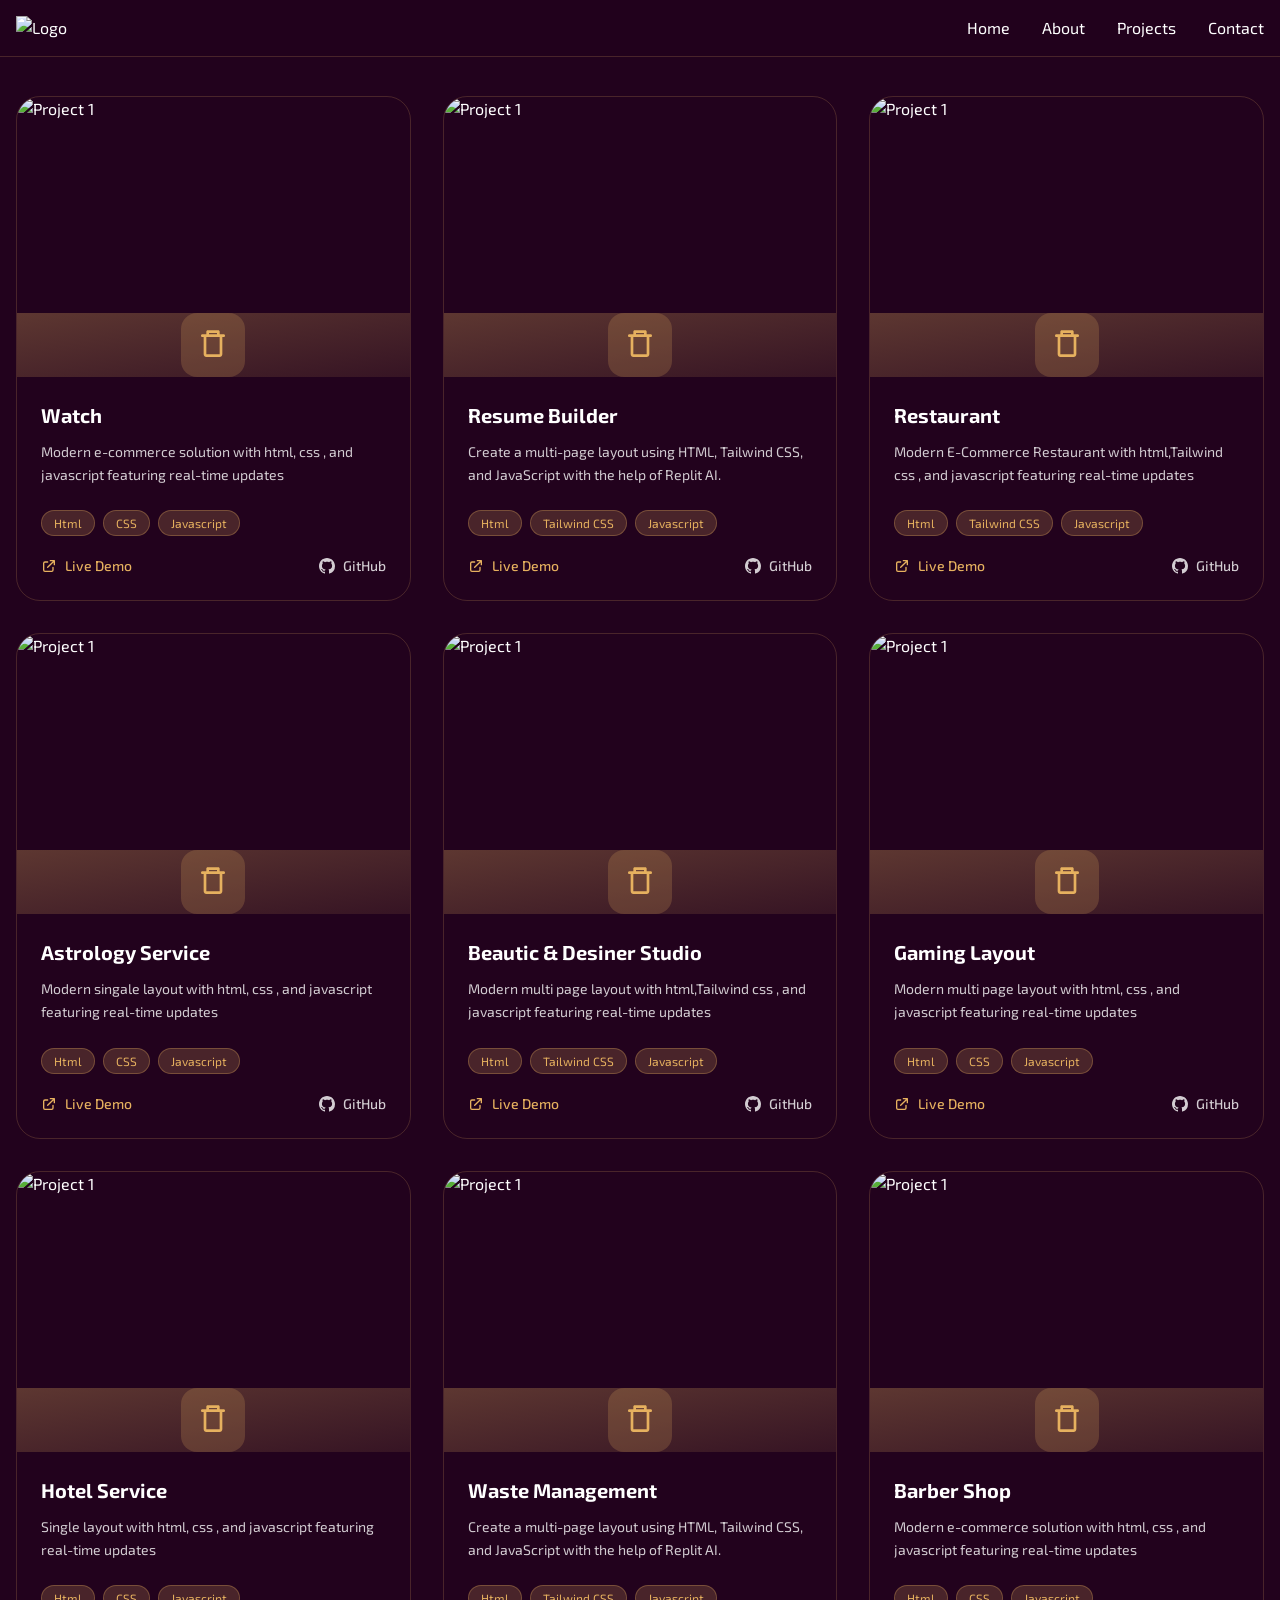
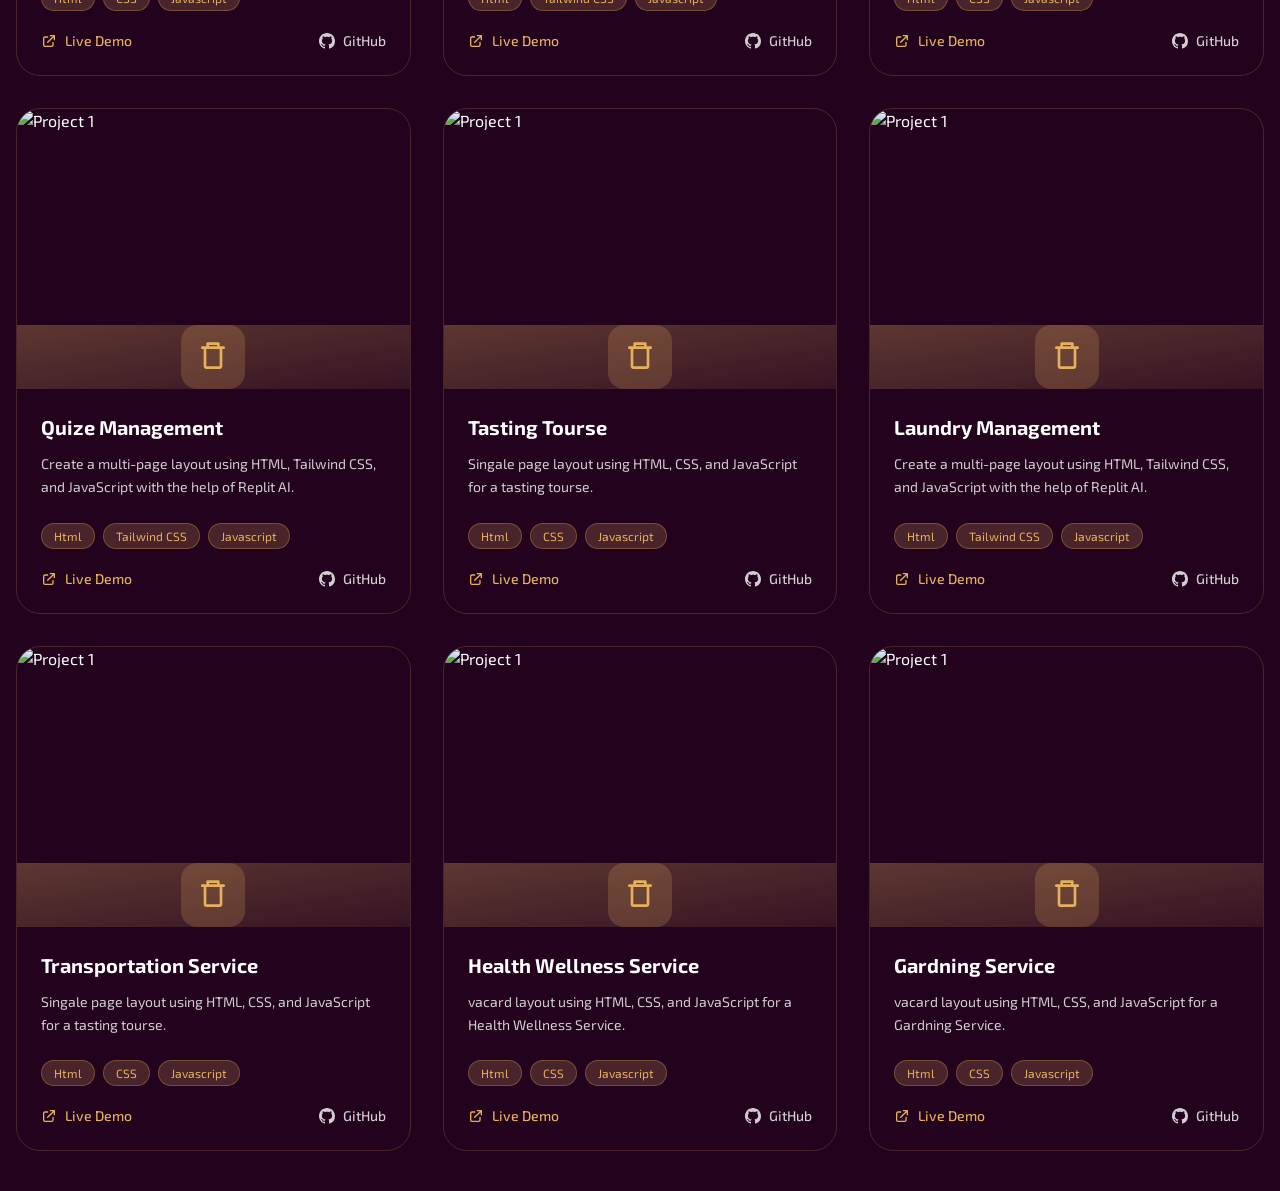
==== src/project.html @ 28d2e7f1 "Add files via upload" ====
<!DOCTYPE html>
<html lang="en">
  <head>
    <meta charset="UTF-8" />
    <title>Nimisha | Portfolio</title>
    <meta name="author" content="Wordo" />
    <meta
      name="viewport"
      content="width=device-width, initial-scale=1.0, maximum-scale=1"
    />
    <meta
      name="description"
      content="Restaurant is a powerful dashboard addon by Wordo for managing food orders, reservations, and menus seamlessly."
    />
    <meta
      name="keywords"
      content="Restaurant, Food Dashboard, Restaurant Addon, Wordo, Restaurant Admin Panel, Food Order Management, Restaurant POS"
    />
    <link rel="icon" href="assets/images/favicon.png" />
    <link
      href="https://fonts.googleapis.com/css2?family=Exo+2:ital,wght@0,100..900;1,100..900&display=swap"
      rel="stylesheet"
    />
    <link rel="stylesheet" href="./assets/css/all.min.css" />
    <link rel="stylesheet" href="./assets/css/tailwind.css" />
    <link rel="stylesheet" href="./assets/css/responsive.css" />
  </head>

  <body>
    <!-- Header -->
    <header
      class="fixed top-0 left-0 w-full z-50 bg-accent/90 backdrop-blur-sm border-b border-primary/20"
    >
      <nav
        class="md:container w-full mx-auto px-4 py-4 flex items-center justify-between"
      >
        <a href="index.html" class="md:w-[120px] w-[100px] h-auto">
          <img
            src="assets/images/Nimisha.png"
            alt="Logo"
            class="w-full h-full object-scale-down"
          />
        </a>

        <!-- Desktop Navigation -->
        <ul class="hidden md:flex items-center space-x-8">
          <li>
            <a
              href="index.html#home"
              class="text-white hover:text-primary transition-colors"
              >Home</a
            >
          </li>
          <li>
            <a
              href="index.html#about"
              class="text-white hover:text-primary transition-colors"
              >About</a
            >
          </li>
          <li>
            <a
              href="index.html#projects"
              class="text-white hover:text-primary transition-colors"
              >Projects</a
            >
          </li>
          <li>
            <a
              href="index.html#contact"
              class="text-white hover:text-primary transition-colors"
              >Contact</a
            >
          </li>
        </ul>

        <!-- Mobile Menu Button -->
        <button
          id="mobile-menu-btn"
          class="md:hidden text-white hover:text-primary transition-colors"
        >
          <svg
            class="w-6 h-6"
            fill="none"
            stroke="currentColor"
            viewBox="0 0 24 24"
          >
            <path
              stroke-linecap="round"
              stroke-linejoin="round"
              stroke-width="2"
              d="M4 6h16M4 12h16M4 18h16"
            ></path>
          </svg>
        </button>
      </nav>

      <!-- Mobile Navigation -->
      <div
        id="mobile-menu"
        class="md:hidden hidden bg-accent border-t border-primary/20"
      >
        <ul class="px-4 py-4 space-y-4">
          <li>
            <a
              href="index.html#home"
              class="block text-white hover:text-primary transition-colors"
              >Home</a
            >
          </li>
          <li>
            <a
              href="index.html#about"
              class="block text-white hover:text-primary transition-colors"
              >About</a
            >
          </li>
          <li>
            <a
              href="index.html#projects"
              class="block text-white hover:text-primary transition-colors"
              >Projects</a
            >
          </li>
          <li>
            <a
              href="#contact"
              class="block text-white hover:text-primary transition-colors"
              >Contact</a
            >
          </li>
        </ul>
      </div>
    </header>

    <!-- Main Content -->
    <main>
      <!-- Projects Section -->
      <section id="projects" class="pt-24 pb-10">
        <!-- Background Elements -->
        <div class="container mx-auto px-4">
          <div class="grid md:grid-cols-2 lg:grid-cols-3 md:gap-8 gap-6">
            <!-- Project 1 -->
            <div
              class="project-card border border-primary/20 rounded-3xl overflow-hidden"
            >
              <div class="flex flex-col h-full">
                <div class="relative pt-[55%] overflow-hidden">
                  <img
                    src="./assets/images/project-1.png"
                    alt="Project 1"
                    class="absolute inset-0 w-full h-full object-cover object-top hover:object-bottom transition-all duration-[3s]"
                  />
                  <div
                    class="w-full h-full bg-gradient-to-br from-primary/30 to-primary/10 flex items-center justify-center"
                  >
                    <div
                      class="w-16 h-16 bg-primary/20 rounded-2xl flex items-center justify-center"
                    >
                      <svg
                        class="w-8 h-8 text-primary"
                        fill="currentColor"
                        viewBox="0 0 24 24"
                      >
                        <path
                          d="M7 4V2C7 1.45 7.45 1 8 1H16C16.55 1 17 1.45 17 2V4H20C20.55 4 21 4.45 21 5S20.55 6 20 6H19V19C19 20.1 18.1 21 17 21H7C5.9 21 5 20.1 5 19V6H4C3.45 6 3 5.55 3 5S3.45 4 4 4H7ZM9 3V4H15V3H9ZM7 6V19H17V6H7Z"
                        />
                      </svg>
                    </div>
                  </div>
                </div>
                <div class="md:p-6 p-4 relative h-full flex flex-col flex-1">
                  <div class="h-full">
                    <h3
                      class="text-xl font-bold text-white mb-3 group-hover:text-primary transition-colors duration-300"
                    >
                      Watch
                    </h3>
                    <p
                      class="text-white/80 text-sm md:mb-6 mb-4 leading-relaxed"
                    >
                      Modern e-commerce solution with html, css , and javascript
                      featuring real-time updates
                    </p>

                    <div class="flex flex-wrap gap-2 md:mb-5 mb-4">
                      <span
                        class="px-3 py-1 bg-primary/20 text-primary text-xs rounded-full border border-primary/30 hover:bg-primary/30 transition-colors duration-500"
                        >Html</span
                      >
                      <span
                        class="px-3 py-1 bg-primary/20 text-primary text-xs rounded-full border border-primary/30 hover:bg-primary/30 transition-colors duration-500"
                        >CSS</span
                      >
                      <span
                        class="px-3 py-1 bg-primary/20 text-primary text-xs rounded-full border border-primary/30 hover:bg-primary/30 transition-colors duration-500"
                        >Javascript</span
                      >
                    </div>
                  </div>
                  <div class="flex justify-between items-center">
                    <a
                      href="https://nimi-pumbhadiya.github.io/Watch-/"
                      target="_blank"
                      target="_blank"
                      class="flex items-center gap-2 text-primary hover:text-primary/80 text-sm font-medium group/link"
                    >
                      <svg
                        class="w-4 h-4 group-hover/link:translate-x-1 transition-transform"
                        fill="none"
                        stroke="currentColor"
                        viewBox="0 0 24 24"
                      >
                        <path
                          stroke-linecap="round"
                          stroke-linejoin="round"
                          stroke-width="2"
                          d="M10 6H6a2 2 0 00-2 2v10a2 2 0 002 2h10a2 2 0 002-2v-4M14 4h6m0 0v6m0-6L10 14"
                        ></path>
                      </svg>
                      Live Demo
                    </a>
                    <a
                      href="https://github.com/Nimi-Pumbhadiya/Watch-"
                      target="_blank"
                      target="_blank"
                      class="flex items-center gap-2 text-white/80 hover:text-white text-sm font-medium group/link"
                    >
                      <svg
                        class="w-4 h-4 group-hover/link:scale-110 transition-transform"
                        fill="currentColor"
                        viewBox="0 0 24 24"
                      >
                        <path
                          d="M12 0C5.37 0 0 5.37 0 12c0 5.31 3.435 9.795 8.205 11.385.6.105.825-.255.825-.57 0-.285-.015-1.23-.015-2.235-3.015.555-3.795-.735-4.035-1.41-.135-.345-.72-1.41-1.23-1.695-.42-.225-1.02-.78-.015-.795.945-.015 1.62.87 1.845 1.23 1.08 1.815 2.805 1.305 3.495.99.105-.78.42-1.305.765-1.605-2.67-.3-5.46-1.335-5.46-5.925 0-1.305.465-2.385 1.23-3.225-.12-.3-.54-1.53.12-3.18 0 0 1.005-.315 3.3 1.23.96-.27 1.98-.405 3-.405s2.04.135 3 .405c2.295-1.56 3.3-1.23 3.3-1.23.66 1.65.24 2.88.12 3.18.765.84 1.23 1.905 1.23 3.225 0 4.605-2.805 5.625-5.475 5.925.435.375.81 1.095.81 2.22 0 1.605-.015 2.895-.015 3.3 0 .315.225.69.825.57A12.02 12.02 0 0024 12c0-6.63-5.37-12-12-12z"
                        />
                      </svg>
                      GitHub
                    </a>
                  </div>
                </div>
              </div>
            </div>
            <div
              class="project-card border border-primary/20 rounded-3xl overflow-hidden"
            >
              <div class="flex flex-col h-full">
                <div class="relative pt-[55%] overflow-hidden">
                  <img
                    src="./assets/images/project-2.png"
                    alt="Project 1"
                    class="absolute inset-0 w-full h-full object-cover object-top hover:object-bottom transition-all duration-[3s]"
                  />
                  <div
                    class="w-full h-full bg-gradient-to-br from-primary/30 to-primary/10 flex items-center justify-center"
                  >
                    <div
                      class="w-16 h-16 bg-primary/20 rounded-2xl flex items-center justify-center"
                    >
                      <svg
                        class="w-8 h-8 text-primary"
                        fill="currentColor"
                        viewBox="0 0 24 24"
                      >
                        <path
                          d="M7 4V2C7 1.45 7.45 1 8 1H16C16.55 1 17 1.45 17 2V4H20C20.55 4 21 4.45 21 5S20.55 6 20 6H19V19C19 20.1 18.1 21 17 21H7C5.9 21 5 20.1 5 19V6H4C3.45 6 3 5.55 3 5S3.45 4 4 4H7ZM9 3V4H15V3H9ZM7 6V19H17V6H7Z"
                        />
                      </svg>
                    </div>
                  </div>
                </div>
                <div class="md:p-6 p-4 relative h-full flex flex-col flex-1">
                  <div class="h-full">
                    <h3
                      class="text-xl font-bold text-white mb-3 group-hover:text-primary transition-colors duration-300"
                    >
                      Resume Builder
                    </h3>
                    <p
                      class="text-white/80 text-sm md:mb-6 mb-4 leading-relaxed"
                    >
                      Create a multi-page layout using HTML, Tailwind CSS, and
                      JavaScript with the help of Replit AI.
                    </p>

                    <div class="flex flex-wrap gap-2 md:mb-5 mb-4">
                      <span
                        class="px-3 py-1 bg-primary/20 text-primary text-xs rounded-full border border-primary/30 hover:bg-primary/30 transition-colors duration-500"
                        >Html</span
                      >
                      <span
                        class="px-3 py-1 bg-primary/20 text-primary text-xs rounded-full border border-primary/30 hover:bg-primary/30 transition-colors duration-500"
                        >Tailwind CSS</span
                      >
                      <span
                        class="px-3 py-1 bg-primary/20 text-primary text-xs rounded-full border border-primary/30 hover:bg-primary/30 transition-colors duration-500"
                        >Javascript</span
                      >
                    </div>
                  </div>
                  <div class="flex justify-between items-center">
                    <a
                      href="https://nimi-pumbhadiya.github.io/Resume-Builder/"
                      target="_blank"
                      class="flex items-center gap-2 text-primary hover:text-primary/80 text-sm font-medium group/link"
                    >
                      <svg
                        class="w-4 h-4 group-hover/link:translate-x-1 transition-transform"
                        fill="none"
                        stroke="currentColor"
                        viewBox="0 0 24 24"
                      >
                        <path
                          stroke-linecap="round"
                          stroke-linejoin="round"
                          stroke-width="2"
                          d="M10 6H6a2 2 0 00-2 2v10a2 2 0 002 2h10a2 2 0 002-2v-4M14 4h6m0 0v6m0-6L10 14"
                        ></path>
                      </svg>
                      Live Demo
                    </a>
                    <a
                      href="https://github.com/Nimi-Pumbhadiya/Resume-Builder"
                      target="_blank"
                      class="flex items-center gap-2 text-white/80 hover:text-white text-sm font-medium group/link"
                    >
                      <svg
                        class="w-4 h-4 group-hover/link:scale-110 transition-transform"
                        fill="currentColor"
                        viewBox="0 0 24 24"
                      >
                        <path
                          d="M12 0C5.37 0 0 5.37 0 12c0 5.31 3.435 9.795 8.205 11.385.6.105.825-.255.825-.57 0-.285-.015-1.23-.015-2.235-3.015.555-3.795-.735-4.035-1.41-.135-.345-.72-1.41-1.23-1.695-.42-.225-1.02-.78-.015-.795.945-.015 1.62.87 1.845 1.23 1.08 1.815 2.805 1.305 3.495.99.105-.78.42-1.305.765-1.605-2.67-.3-5.46-1.335-5.46-5.925 0-1.305.465-2.385 1.23-3.225-.12-.3-.54-1.53.12-3.18 0 0 1.005-.315 3.3 1.23.96-.27 1.98-.405 3-.405s2.04.135 3 .405c2.295-1.56 3.3-1.23 3.3-1.23.66 1.65.24 2.88.12 3.18.765.84 1.23 1.905 1.23 3.225 0 4.605-2.805 5.625-5.475 5.925.435.375.81 1.095.81 2.22 0 1.605-.015 2.895-.015 3.3 0 .315.225.69.825.57A12.02 12.02 0 0024 12c0-6.63-5.37-12-12-12z"
                        />
                      </svg>
                      GitHub
                    </a>
                  </div>
                </div>
              </div>
            </div>
            <div
              class="project-card border border-primary/20 rounded-3xl overflow-hidden"
            >
              <div class="flex flex-col h-full">
                <div class="relative pt-[55%] overflow-hidden">
                  <img
                    src="./assets/images/project-3.png"
                    alt="Project 1"
                    class="absolute inset-0 w-full h-full object-cover object-top hover:object-bottom transition-all duration-[3s]"
                  />
                  <div
                    class="w-full h-full bg-gradient-to-br from-primary/30 to-primary/10 flex items-center justify-center"
                  >
                    <div
                      class="w-16 h-16 bg-primary/20 rounded-2xl flex items-center justify-center"
                    >
                      <svg
                        class="w-8 h-8 text-primary"
                        fill="currentColor"
                        viewBox="0 0 24 24"
                      >
                        <path
                          d="M7 4V2C7 1.45 7.45 1 8 1H16C16.55 1 17 1.45 17 2V4H20C20.55 4 21 4.45 21 5S20.55 6 20 6H19V19C19 20.1 18.1 21 17 21H7C5.9 21 5 20.1 5 19V6H4C3.45 6 3 5.55 3 5S3.45 4 4 4H7ZM9 3V4H15V3H9ZM7 6V19H17V6H7Z"
                        />
                      </svg>
                    </div>
                  </div>
                </div>
                <div class="md:p-6 p-4 relative h-full flex flex-col flex-1">
                  <div class="h-full">
                    <h3
                      class="text-xl font-bold text-white mb-3 group-hover:text-primary transition-colors duration-300"
                    >
                      Restaurant
                    </h3>
                    <p
                      class="text-white/80 text-sm md:mb-6 mb-4 leading-relaxed"
                    >
                      Modern E-Commerce Restaurant with html,Tailwind css , and
                      javascript featuring real-time updates
                    </p>

                    <div class="flex flex-wrap gap-2 md:mb-5 mb-4">
                      <span
                        class="px-3 py-1 bg-primary/20 text-primary text-xs rounded-full border border-primary/30 hover:bg-primary/30 transition-colors duration-500"
                        >Html</span
                      >
                      <span
                        class="px-3 py-1 bg-primary/20 text-primary text-xs rounded-full border border-primary/30 hover:bg-primary/30 transition-colors duration-500"
                        >Tailwind CSS</span
                      >
                      <span
                        class="px-3 py-1 bg-primary/20 text-primary text-xs rounded-full border border-primary/30 hover:bg-primary/30 transition-colors duration-500"
                        >Javascript</span
                      >
                    </div>
                  </div>
                  <div class="flex justify-between items-center">
                    <a
                      href="https://nimi-pumbhadiya.github.io/restaurant/cart.html"
                      target="_blank"
                      class="flex items-center gap-2 text-primary hover:text-primary/80 text-sm font-medium group/link"
                    >
                      <svg
                        class="w-4 h-4 group-hover/link:translate-x-1 transition-transform"
                        fill="none"
                        stroke="currentColor"
                        viewBox="0 0 24 24"
                      >
                        <path
                          stroke-linecap="round"
                          stroke-linejoin="round"
                          stroke-width="2"
                          d="M10 6H6a2 2 0 00-2 2v10a2 2 0 002 2h10a2 2 0 002-2v-4M14 4h6m0 0v6m0-6L10 14"
                        ></path>
                      </svg>
                      Live Demo
                    </a>
                    <a
                      href="https://github.com/Nimi-Pumbhadiya/restaurant"
                      target="_blank"
                      class="flex items-center gap-2 text-white/80 hover:text-white text-sm font-medium group/link"
                    >
                      <svg
                        class="w-4 h-4 group-hover/link:scale-110 transition-transform"
                        fill="currentColor"
                        viewBox="0 0 24 24"
                      >
                        <path
                          d="M12 0C5.37 0 0 5.37 0 12c0 5.31 3.435 9.795 8.205 11.385.6.105.825-.255.825-.57 0-.285-.015-1.23-.015-2.235-3.015.555-3.795-.735-4.035-1.41-.135-.345-.72-1.41-1.23-1.695-.42-.225-1.02-.78-.015-.795.945-.015 1.62.87 1.845 1.23 1.08 1.815 2.805 1.305 3.495.99.105-.78.42-1.305.765-1.605-2.67-.3-5.46-1.335-5.46-5.925 0-1.305.465-2.385 1.23-3.225-.12-.3-.54-1.53.12-3.18 0 0 1.005-.315 3.3 1.23.96-.27 1.98-.405 3-.405s2.04.135 3 .405c2.295-1.56 3.3-1.23 3.3-1.23.66 1.65.24 2.88.12 3.18.765.84 1.23 1.905 1.23 3.225 0 4.605-2.805 5.625-5.475 5.925.435.375.81 1.095.81 2.22 0 1.605-.015 2.895-.015 3.3 0 .315.225.69.825.57A12.02 12.02 0 0024 12c0-6.63-5.37-12-12-12z"
                        />
                      </svg>
                      GitHub
                    </a>
                  </div>
                </div>
              </div>
            </div>
            <div
              class="project-card border border-primary/20 rounded-3xl overflow-hidden"
            >
              <div class="flex flex-col h-full">
                <div class="relative pt-[55%] overflow-hidden">
                  <img
                    src="./assets/images/project-4.png"
                    alt="Project 1"
                    class="absolute inset-0 w-full h-full object-cover object-top hover:object-bottom transition-all duration-[3s]"
                  />
                  <div
                    class="w-full h-full bg-gradient-to-br from-primary/30 to-primary/10 flex items-center justify-center"
                  >
                    <div
                      class="w-16 h-16 bg-primary/20 rounded-2xl flex items-center justify-center"
                    >
                      <svg
                        class="w-8 h-8 text-primary"
                        fill="currentColor"
                        viewBox="0 0 24 24"
                      >
                        <path
                          d="M7 4V2C7 1.45 7.45 1 8 1H16C16.55 1 17 1.45 17 2V4H20C20.55 4 21 4.45 21 5S20.55 6 20 6H19V19C19 20.1 18.1 21 17 21H7C5.9 21 5 20.1 5 19V6H4C3.45 6 3 5.55 3 5S3.45 4 4 4H7ZM9 3V4H15V3H9ZM7 6V19H17V6H7Z"
                        />
                      </svg>
                    </div>
                  </div>
                </div>
                <div class="md:p-6 p-4 relative h-full flex flex-col flex-1">
                  <div class="h-full">
                    <h3
                      class="text-xl font-bold text-white mb-3 group-hover:text-primary transition-colors duration-300"
                    >
                      Astrology Service
                    </h3>
                    <p
                      class="text-white/80 text-sm md:mb-6 mb-4 leading-relaxed"
                    >
                      Modern singale layout with html, css , and javascript
                      featuring real-time updates
                    </p>

                    <div class="flex flex-wrap gap-2 md:mb-5 mb-4">
                      <span
                        class="px-3 py-1 bg-primary/20 text-primary text-xs rounded-full border border-primary/30 hover:bg-primary/30 transition-colors duration-500"
                        >Html</span
                      >
                      <span
                        class="px-3 py-1 bg-primary/20 text-primary text-xs rounded-full border border-primary/30 hover:bg-primary/30 transition-colors duration-500"
                        >CSS</span
                      >
                      <span
                        class="px-3 py-1 bg-primary/20 text-primary text-xs rounded-full border border-primary/30 hover:bg-primary/30 transition-colors duration-500"
                        >Javascript</span
                      >
                    </div>
                  </div>
                  <div class="flex justify-between items-center">
                    <a
                      href="https://nimi-pumbhadiya.github.io/Astrology-Service/"
                      target="_blank"
                      target="_blank"
                      class="flex items-center gap-2 text-primary hover:text-primary/80 text-sm font-medium group/link"
                    >
                      <svg
                        class="w-4 h-4 group-hover/link:translate-x-1 transition-transform"
                        fill="none"
                        stroke="currentColor"
                        viewBox="0 0 24 24"
                      >
                        <path
                          stroke-linecap="round"
                          stroke-linejoin="round"
                          stroke-width="2"
                          d="M10 6H6a2 2 0 00-2 2v10a2 2 0 002 2h10a2 2 0 002-2v-4M14 4h6m0 0v6m0-6L10 14"
                        ></path>
                      </svg>
                      Live Demo
                    </a>
                    <a
                      href="https://github.com/Nimi-Pumbhadiya/Astrology-Service"
                      target="_blank"
                      target="_blank"
                      class="flex items-center gap-2 text-white/80 hover:text-white text-sm font-medium group/link"
                    >
                      <svg
                        class="w-4 h-4 group-hover/link:scale-110 transition-transform"
                        fill="currentColor"
                        viewBox="0 0 24 24"
                      >
                        <path
                          d="M12 0C5.37 0 0 5.37 0 12c0 5.31 3.435 9.795 8.205 11.385.6.105.825-.255.825-.57 0-.285-.015-1.23-.015-2.235-3.015.555-3.795-.735-4.035-1.41-.135-.345-.72-1.41-1.23-1.695-.42-.225-1.02-.78-.015-.795.945-.015 1.62.87 1.845 1.23 1.08 1.815 2.805 1.305 3.495.99.105-.78.42-1.305.765-1.605-2.67-.3-5.46-1.335-5.46-5.925 0-1.305.465-2.385 1.23-3.225-.12-.3-.54-1.53.12-3.18 0 0 1.005-.315 3.3 1.23.96-.27 1.98-.405 3-.405s2.04.135 3 .405c2.295-1.56 3.3-1.23 3.3-1.23.66 1.65.24 2.88.12 3.18.765.84 1.23 1.905 1.23 3.225 0 4.605-2.805 5.625-5.475 5.925.435.375.81 1.095.81 2.22 0 1.605-.015 2.895-.015 3.3 0 .315.225.69.825.57A12.02 12.02 0 0024 12c0-6.63-5.37-12-12-12z"
                        />
                      </svg>
                      GitHub
                    </a>
                  </div>
                </div>
              </div>
            </div>
            <div
              class="project-card border border-primary/20 rounded-3xl overflow-hidden"
            >
              <div class="flex flex-col h-full">
                <div class="relative pt-[55%] overflow-hidden">
                  <img
                    src="./assets/images/project-5.png"
                    alt="Project 1"
                    class="absolute inset-0 w-full h-full object-cover object-top hover:object-bottom transition-all duration-[3s]"
                  />
                  <div
                    class="w-full h-full bg-gradient-to-br from-primary/30 to-primary/10 flex items-center justify-center"
                  >
                    <div
                      class="w-16 h-16 bg-primary/20 rounded-2xl flex items-center justify-center"
                    >
                      <svg
                        class="w-8 h-8 text-primary"
                        fill="currentColor"
                        viewBox="0 0 24 24"
                      >
                        <path
                          d="M7 4V2C7 1.45 7.45 1 8 1H16C16.55 1 17 1.45 17 2V4H20C20.55 4 21 4.45 21 5S20.55 6 20 6H19V19C19 20.1 18.1 21 17 21H7C5.9 21 5 20.1 5 19V6H4C3.45 6 3 5.55 3 5S3.45 4 4 4H7ZM9 3V4H15V3H9ZM7 6V19H17V6H7Z"
                        />
                      </svg>
                    </div>
                  </div>
                </div>
                <div class="md:p-6 p-4 relative h-full flex flex-col flex-1">
                  <div class="h-full">
                    <h3
                      class="text-xl font-bold text-white mb-3 group-hover:text-primary transition-colors duration-300"
                    >
                      Beautic & Desiner Studio
                    </h3>
                    <p
                      class="text-white/80 text-sm md:mb-6 mb-4 leading-relaxed"
                    >
                      Modern multi page layout with html,Tailwind css , and
                      javascript featuring real-time updates
                    </p>

                    <div class="flex flex-wrap gap-2 md:mb-5 mb-4">
                      <span
                        class="px-3 py-1 bg-primary/20 text-primary text-xs rounded-full border border-primary/30 hover:bg-primary/30 transition-colors duration-500"
                        >Html</span
                      >
                      <span
                        class="px-3 py-1 bg-primary/20 text-primary text-xs rounded-full border border-primary/30 hover:bg-primary/30 transition-colors duration-500"
                        >Tailwind CSS</span
                      >
                      <span
                        class="px-3 py-1 bg-primary/20 text-primary text-xs rounded-full border border-primary/30 hover:bg-primary/30 transition-colors duration-500"
                        >Javascript</span
                      >
                    </div>
                  </div>
                  <div class="flex justify-between items-center">
                    <a
                      href="https://nimi-pumbhadiya.github.io/Boutique-Designer-Studio/"
                      target="_blank"
                      class="flex items-center gap-2 text-primary hover:text-primary/80 text-sm font-medium group/link"
                    >
                      <svg
                        class="w-4 h-4 group-hover/link:translate-x-1 transition-transform"
                        fill="none"
                        stroke="currentColor"
                        viewBox="0 0 24 24"
                      >
                        <path
                          stroke-linecap="round"
                          stroke-linejoin="round"
                          stroke-width="2"
                          d="M10 6H6a2 2 0 00-2 2v10a2 2 0 002 2h10a2 2 0 002-2v-4M14 4h6m0 0v6m0-6L10 14"
                        ></path>
                      </svg>
                      Live Demo
                    </a>
                    <a
                      href="https://github.com/Nimi-Pumbhadiya/Boutique-Designer-Studio"
                      target="_blank"
                      class="flex items-center gap-2 text-white/80 hover:text-white text-sm font-medium group/link"
                    >
                      <svg
                        class="w-4 h-4 group-hover/link:scale-110 transition-transform"
                        fill="currentColor"
                        viewBox="0 0 24 24"
                      >
                        <path
                          d="M12 0C5.37 0 0 5.37 0 12c0 5.31 3.435 9.795 8.205 11.385.6.105.825-.255.825-.57 0-.285-.015-1.23-.015-2.235-3.015.555-3.795-.735-4.035-1.41-.135-.345-.72-1.41-1.23-1.695-.42-.225-1.02-.78-.015-.795.945-.015 1.62.87 1.845 1.23 1.08 1.815 2.805 1.305 3.495.99.105-.78.42-1.305.765-1.605-2.67-.3-5.46-1.335-5.46-5.925 0-1.305.465-2.385 1.23-3.225-.12-.3-.54-1.53.12-3.18 0 0 1.005-.315 3.3 1.23.96-.27 1.98-.405 3-.405s2.04.135 3 .405c2.295-1.56 3.3-1.23 3.3-1.23.66 1.65.24 2.88.12 3.18.765.84 1.23 1.905 1.23 3.225 0 4.605-2.805 5.625-5.475 5.925.435.375.81 1.095.81 2.22 0 1.605-.015 2.895-.015 3.3 0 .315.225.69.825.57A12.02 12.02 0 0024 12c0-6.63-5.37-12-12-12z"
                        />
                      </svg>
                      GitHub
                    </a>
                  </div>
                </div>
              </div>
            </div>
            <div
              class="project-card border border-primary/20 rounded-3xl overflow-hidden"
            >
              <div class="flex flex-col h-full">
                <div class="relative pt-[55%] overflow-hidden">
                  <img
                    src="./assets/images/project-6.png"
                    alt="Project 1"
                    class="absolute inset-0 w-full h-full object-cover object-top hover:object-bottom transition-all duration-[3s]"
                  />
                  <div
                    class="w-full h-full bg-gradient-to-br from-primary/30 to-primary/10 flex items-center justify-center"
                  >
                    <div
                      class="w-16 h-16 bg-primary/20 rounded-2xl flex items-center justify-center"
                    >
                      <svg
                        class="w-8 h-8 text-primary"
                        fill="currentColor"
                        viewBox="0 0 24 24"
                      >
                        <path
                          d="M7 4V2C7 1.45 7.45 1 8 1H16C16.55 1 17 1.45 17 2V4H20C20.55 4 21 4.45 21 5S20.55 6 20 6H19V19C19 20.1 18.1 21 17 21H7C5.9 21 5 20.1 5 19V6H4C3.45 6 3 5.55 3 5S3.45 4 4 4H7ZM9 3V4H15V3H9ZM7 6V19H17V6H7Z"
                        />
                      </svg>
                    </div>
                  </div>
                </div>
                <div class="md:p-6 p-4 relative h-full flex flex-col flex-1">
                  <div class="h-full">
                    <h3
                      class="text-xl font-bold text-white mb-3 group-hover:text-primary transition-colors duration-300"
                    >
                      Gaming Layout
                    </h3>
                    <p
                      class="text-white/80 text-sm md:mb-6 mb-4 leading-relaxed"
                    >
                      Modern multi page layout with html, css , and javascript
                      featuring real-time updates
                    </p>

                    <div class="flex flex-wrap gap-2 md:mb-5 mb-4">
                      <span
                        class="px-3 py-1 bg-primary/20 text-primary text-xs rounded-full border border-primary/30 hover:bg-primary/30 transition-colors duration-500"
                        >Html</span
                      >
                      <span
                        class="px-3 py-1 bg-primary/20 text-primary text-xs rounded-full border border-primary/30 hover:bg-primary/30 transition-colors duration-500"
                      >
                        CSS</span
                      >
                      <span
                        class="px-3 py-1 bg-primary/20 text-primary text-xs rounded-full border border-primary/30 hover:bg-primary/30 transition-colors duration-500"
                        >Javascript</span
                      >
                    </div>
                  </div>
                  <div class="flex justify-between items-center">
                    <a
                      href="https://nimi-pumbhadiya.github.io/Gaming/"
                      target="_blank"
                      class="flex items-center gap-2 text-primary hover:text-primary/80 text-sm font-medium group/link"
                    >
                      <svg
                        class="w-4 h-4 group-hover/link:translate-x-1 transition-transform"
                        fill="none"
                        stroke="currentColor"
                        viewBox="0 0 24 24"
                      >
                        <path
                          stroke-linecap="round"
                          stroke-linejoin="round"
                          stroke-width="2"
                          d="M10 6H6a2 2 0 00-2 2v10a2 2 0 002 2h10a2 2 0 002-2v-4M14 4h6m0 0v6m0-6L10 14"
                        ></path>
                      </svg>
                      Live Demo
                    </a>
                    <a
                      href="https://github.com/Nimi-Pumbhadiya/Gaming"
                      target="_blank"
                      class="flex items-center gap-2 text-white/80 hover:text-white text-sm font-medium group/link"
                    >
                      <svg
                        class="w-4 h-4 group-hover/link:scale-110 transition-transform"
                        fill="currentColor"
                        viewBox="0 0 24 24"
                      >
                        <path
                          d="M12 0C5.37 0 0 5.37 0 12c0 5.31 3.435 9.795 8.205 11.385.6.105.825-.255.825-.57 0-.285-.015-1.23-.015-2.235-3.015.555-3.795-.735-4.035-1.41-.135-.345-.72-1.41-1.23-1.695-.42-.225-1.02-.78-.015-.795.945-.015 1.62.87 1.845 1.23 1.08 1.815 2.805 1.305 3.495.99.105-.78.42-1.305.765-1.605-2.67-.3-5.46-1.335-5.46-5.925 0-1.305.465-2.385 1.23-3.225-.12-.3-.54-1.53.12-3.18 0 0 1.005-.315 3.3 1.23.96-.27 1.98-.405 3-.405s2.04.135 3 .405c2.295-1.56 3.3-1.23 3.3-1.23.66 1.65.24 2.88.12 3.18.765.84 1.23 1.905 1.23 3.225 0 4.605-2.805 5.625-5.475 5.925.435.375.81 1.095.81 2.22 0 1.605-.015 2.895-.015 3.3 0 .315.225.69.825.57A12.02 12.02 0 0024 12c0-6.63-5.37-12-12-12z"
                        />
                      </svg>
                      GitHub
                    </a>
                  </div>
                </div>
              </div>
            </div>
            <div
              class="project-card border border-primary/20 rounded-3xl overflow-hidden"
            >
              <div class="flex flex-col h-full">
                <div class="relative pt-[55%] overflow-hidden">
                  <img
                    src="./assets/images/project-7.png"
                    alt="Project 1"
                    class="absolute inset-0 w-full h-full object-cover object-top hover:object-bottom transition-all duration-[3s]"
                  />
                  <div
                    class="w-full h-full bg-gradient-to-br from-primary/30 to-primary/10 flex items-center justify-center"
                  >
                    <div
                      class="w-16 h-16 bg-primary/20 rounded-2xl flex items-center justify-center"
                    >
                      <svg
                        class="w-8 h-8 text-primary"
                        fill="currentColor"
                        viewBox="0 0 24 24"
                      >
                        <path
                          d="M7 4V2C7 1.45 7.45 1 8 1H16C16.55 1 17 1.45 17 2V4H20C20.55 4 21 4.45 21 5S20.55 6 20 6H19V19C19 20.1 18.1 21 17 21H7C5.9 21 5 20.1 5 19V6H4C3.45 6 3 5.55 3 5S3.45 4 4 4H7ZM9 3V4H15V3H9ZM7 6V19H17V6H7Z"
                        />
                      </svg>
                    </div>
                  </div>
                </div>
                <div class="md:p-6 p-4 relative h-full flex flex-col flex-1">
                  <div class="h-full">
                    <h3
                      class="text-xl font-bold text-white mb-3 group-hover:text-primary transition-colors duration-300"
                    >
                      Hotel Service
                    </h3>
                    <p
                      class="text-white/80 text-sm md:mb-6 mb-4 leading-relaxed"
                    >
                      Single layout with html, css , and javascript featuring
                      real-time updates
                    </p>

                    <div class="flex flex-wrap gap-2 md:mb-5 mb-4">
                      <span
                        class="px-3 py-1 bg-primary/20 text-primary text-xs rounded-full border border-primary/30 hover:bg-primary/30 transition-colors duration-500"
                        >Html</span
                      >
                      <span
                        class="px-3 py-1 bg-primary/20 text-primary text-xs rounded-full border border-primary/30 hover:bg-primary/30 transition-colors duration-500"
                      >
                        CSS</span
                      >
                      <span
                        class="px-3 py-1 bg-primary/20 text-primary text-xs rounded-full border border-primary/30 hover:bg-primary/30 transition-colors duration-500"
                        >Javascript</span
                      >
                    </div>
                  </div>
                  <div class="flex justify-between items-center">
                    <a
                      href="https://nimi-pumbhadiya.github.io/Hotel-Service/"
                      target="_blank"
                      class="flex items-center gap-2 text-primary hover:text-primary/80 text-sm font-medium group/link"
                    >
                      <svg
                        class="w-4 h-4 group-hover/link:translate-x-1 transition-transform"
                        fill="none"
                        stroke="currentColor"
                        viewBox="0 0 24 24"
                      >
                        <path
                          stroke-linecap="round"
                          stroke-linejoin="round"
                          stroke-width="2"
                          d="M10 6H6a2 2 0 00-2 2v10a2 2 0 002 2h10a2 2 0 002-2v-4M14 4h6m0 0v6m0-6L10 14"
                        ></path>
                      </svg>
                      Live Demo
                    </a>
                    <a
                      href="https://github.com/Nimi-Pumbhadiya/Hotel-Service"
                      target="_blank"
                      class="flex items-center gap-2 text-white/80 hover:text-white text-sm font-medium group/link"
                    >
                      <svg
                        class="w-4 h-4 group-hover/link:scale-110 transition-transform"
                        fill="currentColor"
                        viewBox="0 0 24 24"
                      >
                        <path
                          d="M12 0C5.37 0 0 5.37 0 12c0 5.31 3.435 9.795 8.205 11.385.6.105.825-.255.825-.57 0-.285-.015-1.23-.015-2.235-3.015.555-3.795-.735-4.035-1.41-.135-.345-.72-1.41-1.23-1.695-.42-.225-1.02-.78-.015-.795.945-.015 1.62.87 1.845 1.23 1.08 1.815 2.805 1.305 3.495.99.105-.78.42-1.305.765-1.605-2.67-.3-5.46-1.335-5.46-5.925 0-1.305.465-2.385 1.23-3.225-.12-.3-.54-1.53.12-3.18 0 0 1.005-.315 3.3 1.23.96-.27 1.98-.405 3-.405s2.04.135 3 .405c2.295-1.56 3.3-1.23 3.3-1.23.66 1.65.24 2.88.12 3.18.765.84 1.23 1.905 1.23 3.225 0 4.605-2.805 5.625-5.475 5.925.435.375.81 1.095.81 2.22 0 1.605-.015 2.895-.015 3.3 0 .315.225.69.825.57A12.02 12.02 0 0024 12c0-6.63-5.37-12-12-12z"
                        />
                      </svg>
                      GitHub
                    </a>
                  </div>
                </div>
              </div>
            </div>
            <div
              class="project-card border border-primary/20 rounded-3xl overflow-hidden"
            >
              <div class="flex flex-col h-full">
                <div class="relative pt-[55%] overflow-hidden">
                  <img
                    src="./assets/images/project-8.png"
                    alt="Project 1"
                    class="absolute inset-0 w-full h-full object-cover object-top hover:object-bottom transition-all duration-[3s]"
                  />
                  <div
                    class="w-full h-full bg-gradient-to-br from-primary/30 to-primary/10 flex items-center justify-center"
                  >
                    <div
                      class="w-16 h-16 bg-primary/20 rounded-2xl flex items-center justify-center"
                    >
                      <svg
                        class="w-8 h-8 text-primary"
                        fill="currentColor"
                        viewBox="0 0 24 24"
                      >
                        <path
                          d="M7 4V2C7 1.45 7.45 1 8 1H16C16.55 1 17 1.45 17 2V4H20C20.55 4 21 4.45 21 5S20.55 6 20 6H19V19C19 20.1 18.1 21 17 21H7C5.9 21 5 20.1 5 19V6H4C3.45 6 3 5.55 3 5S3.45 4 4 4H7ZM9 3V4H15V3H9ZM7 6V19H17V6H7Z"
                        />
                      </svg>
                    </div>
                  </div>
                </div>
                <div class="md:p-6 p-4 relative h-full flex flex-col flex-1">
                  <div class="h-full">
                    <h3
                      class="text-xl font-bold text-white mb-3 group-hover:text-primary transition-colors duration-300"
                    >
                      Waste Management
                    </h3>
                    <p
                      class="text-white/80 text-sm md:mb-6 mb-4 leading-relaxed"
                    >
                      Create a multi-page layout using HTML, Tailwind CSS, and
                      JavaScript with the help of Replit AI.
                    </p>

                    <div class="flex flex-wrap gap-2 md:mb-5 mb-4">
                      <span
                        class="px-3 py-1 bg-primary/20 text-primary text-xs rounded-full border border-primary/30 hover:bg-primary/30 transition-colors duration-500"
                        >Html</span
                      >
                      <span
                        class="px-3 py-1 bg-primary/20 text-primary text-xs rounded-full border border-primary/30 hover:bg-primary/30 transition-colors duration-500"
                      >
                        Tailwind CSS</span
                      >
                      <span
                        class="px-3 py-1 bg-primary/20 text-primary text-xs rounded-full border border-primary/30 hover:bg-primary/30 transition-colors duration-500"
                        >Javascript</span
                      >
                    </div>
                  </div>
                  <div class="flex justify-between items-center">
                    <a
                      href="https://nimi-pumbhadiya.github.io/Waste-Management-/"
                      target="_blank"
                      class="flex items-center gap-2 text-primary hover:text-primary/80 text-sm font-medium group/link"
                    >
                      <svg
                        class="w-4 h-4 group-hover/link:translate-x-1 transition-transform"
                        fill="none"
                        stroke="currentColor"
                        viewBox="0 0 24 24"
                      >
                        <path
                          stroke-linecap="round"
                          stroke-linejoin="round"
                          stroke-width="2"
                          d="M10 6H6a2 2 0 00-2 2v10a2 2 0 002 2h10a2 2 0 002-2v-4M14 4h6m0 0v6m0-6L10 14"
                        ></path>
                      </svg>
                      Live Demo
                    </a>
                    <a
                      href="https://github.com/Nimi-Pumbhadiya/Waste-Management-"
                      target="_blank"
                      class="flex items-center gap-2 text-white/80 hover:text-white text-sm font-medium group/link"
                    >
                      <svg
                        class="w-4 h-4 group-hover/link:scale-110 transition-transform"
                        fill="currentColor"
                        viewBox="0 0 24 24"
                      >
                        <path
                          d="M12 0C5.37 0 0 5.37 0 12c0 5.31 3.435 9.795 8.205 11.385.6.105.825-.255.825-.57 0-.285-.015-1.23-.015-2.235-3.015.555-3.795-.735-4.035-1.41-.135-.345-.72-1.41-1.23-1.695-.42-.225-1.02-.78-.015-.795.945-.015 1.62.87 1.845 1.23 1.08 1.815 2.805 1.305 3.495.99.105-.78.42-1.305.765-1.605-2.67-.3-5.46-1.335-5.46-5.925 0-1.305.465-2.385 1.23-3.225-.12-.3-.54-1.53.12-3.18 0 0 1.005-.315 3.3 1.23.96-.27 1.98-.405 3-.405s2.04.135 3 .405c2.295-1.56 3.3-1.23 3.3-1.23.66 1.65.24 2.88.12 3.18.765.84 1.23 1.905 1.23 3.225 0 4.605-2.805 5.625-5.475 5.925.435.375.81 1.095.81 2.22 0 1.605-.015 2.895-.015 3.3 0 .315.225.69.825.57A12.02 12.02 0 0024 12c0-6.63-5.37-12-12-12z"
                        />
                      </svg>
                      GitHub
                    </a>
                  </div>
                </div>
              </div>
            </div>
            <div
              class="project-card border border-primary/20 rounded-3xl overflow-hidden"
            >
              <div class="flex flex-col h-full">
                <div class="relative pt-[55%] overflow-hidden">
                  <img
                    src="./assets/images/project-9.png"
                    alt="Project 1"
                    class="absolute inset-0 w-full h-full object-cover object-top hover:object-bottom transition-all duration-[3s]"
                  />
                  <div
                    class="w-full h-full bg-gradient-to-br from-primary/30 to-primary/10 flex items-center justify-center"
                  >
                    <div
                      class="w-16 h-16 bg-primary/20 rounded-2xl flex items-center justify-center"
                    >
                      <svg
                        class="w-8 h-8 text-primary"
                        fill="currentColor"
                        viewBox="0 0 24 24"
                      >
                        <path
                          d="M7 4V2C7 1.45 7.45 1 8 1H16C16.55 1 17 1.45 17 2V4H20C20.55 4 21 4.45 21 5S20.55 6 20 6H19V19C19 20.1 18.1 21 17 21H7C5.9 21 5 20.1 5 19V6H4C3.45 6 3 5.55 3 5S3.45 4 4 4H7ZM9 3V4H15V3H9ZM7 6V19H17V6H7Z"
                        />
                      </svg>
                    </div>
                  </div>
                </div>
                <div class="md:p-6 p-4 relative h-full flex flex-col flex-1">
                  <div class="h-full">
                    <h3
                      class="text-xl font-bold text-white mb-3 group-hover:text-primary transition-colors duration-300"
                    >
                      Barber Shop
                    </h3>
                    <p
                      class="text-white/80 text-sm md:mb-6 mb-4 leading-relaxed"
                    >
                      Modern e-commerce solution with html, css , and javascript
                      featuring real-time updates
                    </p>

                    <div class="flex flex-wrap gap-2 md:mb-5 mb-4">
                      <span
                        class="px-3 py-1 bg-primary/20 text-primary text-xs rounded-full border border-primary/30 hover:bg-primary/30 transition-colors duration-500"
                        >Html</span
                      >
                      <span
                        class="px-3 py-1 bg-primary/20 text-primary text-xs rounded-full border border-primary/30 hover:bg-primary/30 transition-colors duration-500"
                      >
                        CSS</span
                      >
                      <span
                        class="px-3 py-1 bg-primary/20 text-primary text-xs rounded-full border border-primary/30 hover:bg-primary/30 transition-colors duration-500"
                        >Javascript</span
                      >
                    </div>
                  </div>
                  <div class="flex justify-between items-center">
                    <a
                      href="https://nimi-pumbhadiya.github.io/Barber/product.html"
                      target="_blank"
                      target="_blank"
                      class="flex items-center gap-2 text-primary hover:text-primary/80 text-sm font-medium group/link"
                    >
                      <svg
                        class="w-4 h-4 group-hover/link:translate-x-1 transition-transform"
                        fill="none"
                        stroke="currentColor"
                        viewBox="0 0 24 24"
                      >
                        <path
                          stroke-linecap="round"
                          stroke-linejoin="round"
                          stroke-width="2"
                          d="M10 6H6a2 2 0 00-2 2v10a2 2 0 002 2h10a2 2 0 002-2v-4M14 4h6m0 0v6m0-6L10 14"
                        ></path>
                      </svg>
                      Live Demo
                    </a>
                    <a
                      href="https://github.com/Nimi-Pumbhadiya/Barber"
                      target="_blank"
                      target="_blank"
                      class="flex items-center gap-2 text-white/80 hover:text-white text-sm font-medium group/link"
                    >
                      <svg
                        class="w-4 h-4 group-hover/link:scale-110 transition-transform"
                        fill="currentColor"
                        viewBox="0 0 24 24"
                      >
                        <path
                          d="M12 0C5.37 0 0 5.37 0 12c0 5.31 3.435 9.795 8.205 11.385.6.105.825-.255.825-.57 0-.285-.015-1.23-.015-2.235-3.015.555-3.795-.735-4.035-1.41-.135-.345-.72-1.41-1.23-1.695-.42-.225-1.02-.78-.015-.795.945-.015 1.62.87 1.845 1.23 1.08 1.815 2.805 1.305 3.495.99.105-.78.42-1.305.765-1.605-2.67-.3-5.46-1.335-5.46-5.925 0-1.305.465-2.385 1.23-3.225-.12-.3-.54-1.53.12-3.18 0 0 1.005-.315 3.3 1.23.96-.27 1.98-.405 3-.405s2.04.135 3 .405c2.295-1.56 3.3-1.23 3.3-1.23.66 1.65.24 2.88.12 3.18.765.84 1.23 1.905 1.23 3.225 0 4.605-2.805 5.625-5.475 5.925.435.375.81 1.095.81 2.22 0 1.605-.015 2.895-.015 3.3 0 .315.225.69.825.57A12.02 12.02 0 0024 12c0-6.63-5.37-12-12-12z"
                        />
                      </svg>
                      GitHub
                    </a>
                  </div>
                </div>
              </div>
            </div>
            <div
              class="project-card border border-primary/20 rounded-3xl overflow-hidden"
            >
              <div class="flex flex-col h-full">
                <div class="relative pt-[55%] overflow-hidden">
                  <img
                    src="./assets/images/project-10.png"
                    alt="Project 1"
                    class="absolute inset-0 w-full h-full object-cover object-top hover:object-bottom transition-all duration-[3s]"
                  />
                  <div
                    class="w-full h-full bg-gradient-to-br from-primary/30 to-primary/10 flex items-center justify-center"
                  >
                    <div
                      class="w-16 h-16 bg-primary/20 rounded-2xl flex items-center justify-center"
                    >
                      <svg
                        class="w-8 h-8 text-primary"
                        fill="currentColor"
                        viewBox="0 0 24 24"
                      >
                        <path
                          d="M7 4V2C7 1.45 7.45 1 8 1H16C16.55 1 17 1.45 17 2V4H20C20.55 4 21 4.45 21 5S20.55 6 20 6H19V19C19 20.1 18.1 21 17 21H7C5.9 21 5 20.1 5 19V6H4C3.45 6 3 5.55 3 5S3.45 4 4 4H7ZM9 3V4H15V3H9ZM7 6V19H17V6H7Z"
                        />
                      </svg>
                    </div>
                  </div>
                </div>
                <div class="md:p-6 p-4 relative h-full flex flex-col flex-1">
                  <div class="h-full">
                    <h3
                      class="text-xl font-bold text-white mb-3 group-hover:text-primary transition-colors duration-300"
                    >
                      Quize management
                    </h3>
                    <p
                      class="text-white/80 text-sm md:mb-6 mb-4 leading-relaxed"
                    >
                      Create a multi-page layout using HTML, Tailwind CSS, and
                      JavaScript with the help of Replit AI.
                    </p>

                    <div class="flex flex-wrap gap-2 md:mb-5 mb-4">
                      <span
                        class="px-3 py-1 bg-primary/20 text-primary text-xs rounded-full border border-primary/30 hover:bg-primary/30 transition-colors duration-500"
                        >Html</span
                      >
                      <span
                        class="px-3 py-1 bg-primary/20 text-primary text-xs rounded-full border border-primary/30 hover:bg-primary/30 transition-colors duration-500"
                      >
                        Tailwind CSS</span
                      >
                      <span
                        class="px-3 py-1 bg-primary/20 text-primary text-xs rounded-full border border-primary/30 hover:bg-primary/30 transition-colors duration-500"
                        >Javascript</span
                      >
                    </div>
                  </div>
                  <div class="flex justify-between items-center">
                    <a
                      href="https://nimi-pumbhadiya.github.io/Quiz-Management/"
                      target="_blank"
                      class="flex items-center gap-2 text-primary hover:text-primary/80 text-sm font-medium group/link"
                    >
                      <svg
                        class="w-4 h-4 group-hover/link:translate-x-1 transition-transform"
                        fill="none"
                        stroke="currentColor"
                        viewBox="0 0 24 24"
                      >
                        <path
                          stroke-linecap="round"
                          stroke-linejoin="round"
                          stroke-width="2"
                          d="M10 6H6a2 2 0 00-2 2v10a2 2 0 002 2h10a2 2 0 002-2v-4M14 4h6m0 0v6m0-6L10 14"
                        ></path>
                      </svg>
                      Live Demo
                    </a>
                    <a
                      href="https://github.com/Nimi-Pumbhadiya/Quiz-Management"
                      target="_blank"
                      class="flex items-center gap-2 text-white/80 hover:text-white text-sm font-medium group/link"
                    >
                      <svg
                        class="w-4 h-4 group-hover/link:scale-110 transition-transform"
                        fill="currentColor"
                        viewBox="0 0 24 24"
                      >
                        <path
                          d="M12 0C5.37 0 0 5.37 0 12c0 5.31 3.435 9.795 8.205 11.385.6.105.825-.255.825-.57 0-.285-.015-1.23-.015-2.235-3.015.555-3.795-.735-4.035-1.41-.135-.345-.72-1.41-1.23-1.695-.42-.225-1.02-.78-.015-.795.945-.015 1.62.87 1.845 1.23 1.08 1.815 2.805 1.305 3.495.99.105-.78.42-1.305.765-1.605-2.67-.3-5.46-1.335-5.46-5.925 0-1.305.465-2.385 1.23-3.225-.12-.3-.54-1.53.12-3.18 0 0 1.005-.315 3.3 1.23.96-.27 1.98-.405 3-.405s2.04.135 3 .405c2.295-1.56 3.3-1.23 3.3-1.23.66 1.65.24 2.88.12 3.18.765.84 1.23 1.905 1.23 3.225 0 4.605-2.805 5.625-5.475 5.925.435.375.81 1.095.81 2.22 0 1.605-.015 2.895-.015 3.3 0 .315.225.69.825.57A12.02 12.02 0 0024 12c0-6.63-5.37-12-12-12z"
                        />
                      </svg>
                      GitHub
                    </a>
                  </div>
                </div>
              </div>
            </div>
            <div
              class="project-card border border-primary/20 rounded-3xl overflow-hidden"
            >
              <div class="flex flex-col h-full">
                <div class="relative pt-[55%] overflow-hidden">
                  <img
                    src="./assets/images/project-11.png"
                    alt="Project 1"
                    class="absolute inset-0 w-full h-full object-cover object-top hover:object-bottom transition-all duration-[3s]"
                  />
                  <div
                    class="w-full h-full bg-gradient-to-br from-primary/30 to-primary/10 flex items-center justify-center"
                  >
                    <div
                      class="w-16 h-16 bg-primary/20 rounded-2xl flex items-center justify-center"
                    >
                      <svg
                        class="w-8 h-8 text-primary"
                        fill="currentColor"
                        viewBox="0 0 24 24"
                      >
                        <path
                          d="M7 4V2C7 1.45 7.45 1 8 1H16C16.55 1 17 1.45 17 2V4H20C20.55 4 21 4.45 21 5S20.55 6 20 6H19V19C19 20.1 18.1 21 17 21H7C5.9 21 5 20.1 5 19V6H4C3.45 6 3 5.55 3 5S3.45 4 4 4H7ZM9 3V4H15V3H9ZM7 6V19H17V6H7Z"
                        />
                      </svg>
                    </div>
                  </div>
                </div>
                <div class="md:p-6 p-4 relative h-full flex flex-col flex-1">
                  <div class="h-full">
                    <h3
                      class="text-xl font-bold text-white mb-3 group-hover:text-primary transition-colors duration-300"
                    >
                      Tasting Tourse
                    </h3>
                    <p
                      class="text-white/80 text-sm md:mb-6 mb-4 leading-relaxed"
                    >
                      Singale page layout using HTML, CSS, and JavaScript for a
                      tasting tourse.
                    </p>

                    <div class="flex flex-wrap gap-2 md:mb-5 mb-4">
                      <span
                        class="px-3 py-1 bg-primary/20 text-primary text-xs rounded-full border border-primary/30 hover:bg-primary/30 transition-colors duration-500"
                        >Html</span
                      >
                      <span
                        class="px-3 py-1 bg-primary/20 text-primary text-xs rounded-full border border-primary/30 hover:bg-primary/30 transition-colors duration-500"
                      >
                        CSS</span
                      >
                      <span
                        class="px-3 py-1 bg-primary/20 text-primary text-xs rounded-full border border-primary/30 hover:bg-primary/30 transition-colors duration-500"
                        >Javascript</span
                      >
                    </div>
                  </div>
                  <div class="flex justify-between items-center">
                    <a
                      href="https://nimi-pumbhadiya.github.io/Tasting-Tours/"
                      target="_blank"
                      class="flex items-center gap-2 text-primary hover:text-primary/80 text-sm font-medium group/link"
                    >
                      <svg
                        class="w-4 h-4 group-hover/link:translate-x-1 transition-transform"
                        fill="none"
                        stroke="currentColor"
                        viewBox="0 0 24 24"
                      >
                        <path
                          stroke-linecap="round"
                          stroke-linejoin="round"
                          stroke-width="2"
                          d="M10 6H6a2 2 0 00-2 2v10a2 2 0 002 2h10a2 2 0 002-2v-4M14 4h6m0 0v6m0-6L10 14"
                        ></path>
                      </svg>
                      Live Demo
                    </a>
                    <a
                      href="https://github.com/Nimi-Pumbhadiya/Tasting-Tours"
                      target="_blank"
                      class="flex items-center gap-2 text-white/80 hover:text-white text-sm font-medium group/link"
                    >
                      <svg
                        class="w-4 h-4 group-hover/link:scale-110 transition-transform"
                        fill="currentColor"
                        viewBox="0 0 24 24"
                      >
                        <path
                          d="M12 0C5.37 0 0 5.37 0 12c0 5.31 3.435 9.795 8.205 11.385.6.105.825-.255.825-.57 0-.285-.015-1.23-.015-2.235-3.015.555-3.795-.735-4.035-1.41-.135-.345-.72-1.41-1.23-1.695-.42-.225-1.02-.78-.015-.795.945-.015 1.62.87 1.845 1.23 1.08 1.815 2.805 1.305 3.495.99.105-.78.42-1.305.765-1.605-2.67-.3-5.46-1.335-5.46-5.925 0-1.305.465-2.385 1.23-3.225-.12-.3-.54-1.53.12-3.18 0 0 1.005-.315 3.3 1.23.96-.27 1.98-.405 3-.405s2.04.135 3 .405c2.295-1.56 3.3-1.23 3.3-1.23.66 1.65.24 2.88.12 3.18.765.84 1.23 1.905 1.23 3.225 0 4.605-2.805 5.625-5.475 5.925.435.375.81 1.095.81 2.22 0 1.605-.015 2.895-.015 3.3 0 .315.225.69.825.57A12.02 12.02 0 0024 12c0-6.63-5.37-12-12-12z"
                        />
                      </svg>
                      GitHub
                    </a>
                  </div>
                </div>
              </div>
            </div>
            <div
              class="project-card border border-primary/20 rounded-3xl overflow-hidden"
            >
              <div class="flex flex-col h-full">
                <div class="relative pt-[55%] overflow-hidden">
                  <img
                    src="./assets/images/project-12.png"
                    alt="Project 1"
                    class="absolute inset-0 w-full h-full object-cover object-top hover:object-bottom transition-all duration-[3s]"
                  />
                  <div
                    class="w-full h-full bg-gradient-to-br from-primary/30 to-primary/10 flex items-center justify-center"
                  >
                    <div
                      class="w-16 h-16 bg-primary/20 rounded-2xl flex items-center justify-center"
                    >
                      <svg
                        class="w-8 h-8 text-primary"
                        fill="currentColor"
                        viewBox="0 0 24 24"
                      >
                        <path
                          d="M7 4V2C7 1.45 7.45 1 8 1H16C16.55 1 17 1.45 17 2V4H20C20.55 4 21 4.45 21 5S20.55 6 20 6H19V19C19 20.1 18.1 21 17 21H7C5.9 21 5 20.1 5 19V6H4C3.45 6 3 5.55 3 5S3.45 4 4 4H7ZM9 3V4H15V3H9ZM7 6V19H17V6H7Z"
                        />
                      </svg>
                    </div>
                  </div>
                </div>
                <div class="md:p-6 p-4 relative h-full flex flex-col flex-1">
                  <div class="h-full">
                    <h3
                      class="text-xl font-bold text-white mb-3 group-hover:text-primary transition-colors duration-300"
                    >
                      Laundry Management
                    </h3>
                    <p
                      class="text-white/80 text-sm md:mb-6 mb-4 leading-relaxed"
                    >
                      Create a multi-page layout using HTML, Tailwind CSS, and
                      JavaScript with the help of Replit AI.
                    </p>

                    <div class="flex flex-wrap gap-2 md:mb-5 mb-4">
                      <span
                        class="px-3 py-1 bg-primary/20 text-primary text-xs rounded-full border border-primary/30 hover:bg-primary/30 transition-colors duration-500"
                        >Html</span
                      >
                      <span
                        class="px-3 py-1 bg-primary/20 text-primary text-xs rounded-full border border-primary/30 hover:bg-primary/30 transition-colors duration-500"
                      >
                        Tailwind CSS</span
                      >
                      <span
                        class="px-3 py-1 bg-primary/20 text-primary text-xs rounded-full border border-primary/30 hover:bg-primary/30 transition-colors duration-500"
                        >Javascript</span
                      >
                    </div>
                  </div>
                  <div class="flex justify-between items-center">
                    <a
                      href="https://nimi-pumbhadiya.github.io/Laundry-Management-/"
                      target="_blank"
                      class="flex items-center gap-2 text-primary hover:text-primary/80 text-sm font-medium group/link"
                    >
                      <svg
                        class="w-4 h-4 group-hover/link:translate-x-1 transition-transform"
                        fill="none"
                        stroke="currentColor"
                        viewBox="0 0 24 24"
                      >
                        <path
                          stroke-linecap="round"
                          stroke-linejoin="round"
                          stroke-width="2"
                          d="M10 6H6a2 2 0 00-2 2v10a2 2 0 002 2h10a2 2 0 002-2v-4M14 4h6m0 0v6m0-6L10 14"
                        ></path>
                      </svg>
                      Live Demo
                    </a>
                    <a
                      href="https://github.com/Nimi-Pumbhadiya/Laundry-Management-"
                      target="_blank"
                      class="flex items-center gap-2 text-white/80 hover:text-white text-sm font-medium group/link"
                    >
                      <svg
                        class="w-4 h-4 group-hover/link:scale-110 transition-transform"
                        fill="currentColor"
                        viewBox="0 0 24 24"
                      >
                        <path
                          d="M12 0C5.37 0 0 5.37 0 12c0 5.31 3.435 9.795 8.205 11.385.6.105.825-.255.825-.57 0-.285-.015-1.23-.015-2.235-3.015.555-3.795-.735-4.035-1.41-.135-.345-.72-1.41-1.23-1.695-.42-.225-1.02-.78-.015-.795.945-.015 1.62.87 1.845 1.23 1.08 1.815 2.805 1.305 3.495.99.105-.78.42-1.305.765-1.605-2.67-.3-5.46-1.335-5.46-5.925 0-1.305.465-2.385 1.23-3.225-.12-.3-.54-1.53.12-3.18 0 0 1.005-.315 3.3 1.23.96-.27 1.98-.405 3-.405s2.04.135 3 .405c2.295-1.56 3.3-1.23 3.3-1.23.66 1.65.24 2.88.12 3.18.765.84 1.23 1.905 1.23 3.225 0 4.605-2.805 5.625-5.475 5.925.435.375.81 1.095.81 2.22 0 1.605-.015 2.895-.015 3.3 0 .315.225.69.825.57A12.02 12.02 0 0024 12c0-6.63-5.37-12-12-12z"
                        />
                      </svg>
                      GitHub
                    </a>
                  </div>
                </div>
              </div>
            </div>
            <div
              class="project-card border border-primary/20 rounded-3xl overflow-hidden"
            >
              <div class="flex flex-col h-full">
                <div class="relative pt-[55%] overflow-hidden">
                  <img
                    src="./assets/images/project-13.png"
                    alt="Project 1"
                    class="absolute inset-0 w-full h-full object-cover object-top hover:object-bottom transition-all duration-[3s]"
                  />
                  <div
                    class="w-full h-full bg-gradient-to-br from-primary/30 to-primary/10 flex items-center justify-center"
                  >
                    <div
                      class="w-16 h-16 bg-primary/20 rounded-2xl flex items-center justify-center"
                    >
                      <svg
                        class="w-8 h-8 text-primary"
                        fill="currentColor"
                        viewBox="0 0 24 24"
                      >
                        <path
                          d="M7 4V2C7 1.45 7.45 1 8 1H16C16.55 1 17 1.45 17 2V4H20C20.55 4 21 4.45 21 5S20.55 6 20 6H19V19C19 20.1 18.1 21 17 21H7C5.9 21 5 20.1 5 19V6H4C3.45 6 3 5.55 3 5S3.45 4 4 4H7ZM9 3V4H15V3H9ZM7 6V19H17V6H7Z"
                        />
                      </svg>
                    </div>
                  </div>
                </div>
                <div class="md:p-6 p-4 relative h-full flex flex-col flex-1">
                  <div class="h-full">
                    <h3
                      class="text-xl font-bold text-white mb-3 group-hover:text-primary transition-colors duration-300"
                    >
                      Transportation Service
                    </h3>
                    <p
                      class="text-white/80 text-sm md:mb-6 mb-4 leading-relaxed"
                    >
                      Singale page layout using HTML, CSS, and JavaScript for a
                      tasting tourse.
                    </p>

                    <div class="flex flex-wrap gap-2 md:mb-5 mb-4">
                      <span
                        class="px-3 py-1 bg-primary/20 text-primary text-xs rounded-full border border-primary/30 hover:bg-primary/30 transition-colors duration-500"
                        >Html</span
                      >
                      <span
                        class="px-3 py-1 bg-primary/20 text-primary text-xs rounded-full border border-primary/30 hover:bg-primary/30 transition-colors duration-500"
                      >
                        CSS</span
                      >
                      <span
                        class="px-3 py-1 bg-primary/20 text-primary text-xs rounded-full border border-primary/30 hover:bg-primary/30 transition-colors duration-500"
                        >Javascript</span
                      >
                    </div>
                  </div>
                  <div class="flex justify-between items-center">
                    <a
                      href="https://nimi-pumbhadiya.github.io/Transportation-Service/"
                      target="_blank"
                      class="flex items-center gap-2 text-primary hover:text-primary/80 text-sm font-medium group/link"
                    >
                      <svg
                        class="w-4 h-4 group-hover/link:translate-x-1 transition-transform"
                        fill="none"
                        stroke="currentColor"
                        viewBox="0 0 24 24"
                      >
                        <path
                          stroke-linecap="round"
                          stroke-linejoin="round"
                          stroke-width="2"
                          d="M10 6H6a2 2 0 00-2 2v10a2 2 0 002 2h10a2 2 0 002-2v-4M14 4h6m0 0v6m0-6L10 14"
                        ></path>
                      </svg>
                      Live Demo
                    </a>
                    <a
                      href="https://github.com/Nimi-Pumbhadiya/Transportation-Service"
                      target="_blank"
                      class="flex items-center gap-2 text-white/80 hover:text-white text-sm font-medium group/link"
                    >
                      <svg
                        class="w-4 h-4 group-hover/link:scale-110 transition-transform"
                        fill="currentColor"
                        viewBox="0 0 24 24"
                      >
                        <path
                          d="M12 0C5.37 0 0 5.37 0 12c0 5.31 3.435 9.795 8.205 11.385.6.105.825-.255.825-.57 0-.285-.015-1.23-.015-2.235-3.015.555-3.795-.735-4.035-1.41-.135-.345-.72-1.41-1.23-1.695-.42-.225-1.02-.78-.015-.795.945-.015 1.62.87 1.845 1.23 1.08 1.815 2.805 1.305 3.495.99.105-.78.42-1.305.765-1.605-2.67-.3-5.46-1.335-5.46-5.925 0-1.305.465-2.385 1.23-3.225-.12-.3-.54-1.53.12-3.18 0 0 1.005-.315 3.3 1.23.96-.27 1.98-.405 3-.405s2.04.135 3 .405c2.295-1.56 3.3-1.23 3.3-1.23.66 1.65.24 2.88.12 3.18.765.84 1.23 1.905 1.23 3.225 0 4.605-2.805 5.625-5.475 5.925.435.375.81 1.095.81 2.22 0 1.605-.015 2.895-.015 3.3 0 .315.225.69.825.57A12.02 12.02 0 0024 12c0-6.63-5.37-12-12-12z"
                        />
                      </svg>
                      GitHub
                    </a>
                  </div>
                </div>
              </div>
            </div>
            <div
              class="project-card border border-primary/20 rounded-3xl overflow-hidden"
            >
              <div class="flex flex-col h-full">
                <div class="relative pt-[55%] overflow-hidden">
                  <img
                    src="./assets/images/project-14.png"
                    alt="Project 1"
                    class="absolute inset-0 w-full h-full object-cover object-top hover:object-bottom transition-all duration-[3s]"
                  />
                  <div
                    class="w-full h-full bg-gradient-to-br from-primary/30 to-primary/10 flex items-center justify-center"
                  >
                    <div
                      class="w-16 h-16 bg-primary/20 rounded-2xl flex items-center justify-center"
                    >
                      <svg
                        class="w-8 h-8 text-primary"
                        fill="currentColor"
                        viewBox="0 0 24 24"
                      >
                        <path
                          d="M7 4V2C7 1.45 7.45 1 8 1H16C16.55 1 17 1.45 17 2V4H20C20.55 4 21 4.45 21 5S20.55 6 20 6H19V19C19 20.1 18.1 21 17 21H7C5.9 21 5 20.1 5 19V6H4C3.45 6 3 5.55 3 5S3.45 4 4 4H7ZM9 3V4H15V3H9ZM7 6V19H17V6H7Z"
                        />
                      </svg>
                    </div>
                  </div>
                </div>
                <div class="md:p-6 p-4 relative h-full flex flex-col flex-1">
                  <div class="h-full">
                    <h3
                      class="text-xl font-bold text-white mb-3 group-hover:text-primary transition-colors duration-300"
                    >
                      Health Wellness Service
                    </h3>
                    <p
                      class="text-white/80 text-sm md:mb-6 mb-4 leading-relaxed"
                    >
                      vacard layout using HTML, CSS, and JavaScript for a Health
                      Wellness Service.
                    </p>

                    <div class="flex flex-wrap gap-2 md:mb-5 mb-4">
                      <span
                        class="px-3 py-1 bg-primary/20 text-primary text-xs rounded-full border border-primary/30 hover:bg-primary/30 transition-colors duration-500"
                        >Html</span
                      >
                      <span
                        class="px-3 py-1 bg-primary/20 text-primary text-xs rounded-full border border-primary/30 hover:bg-primary/30 transition-colors duration-500"
                      >
                        CSS</span
                      >
                      <span
                        class="px-3 py-1 bg-primary/20 text-primary text-xs rounded-full border border-primary/30 hover:bg-primary/30 transition-colors duration-500"
                        >Javascript</span
                      >
                    </div>
                  </div>
                  <div class="flex justify-between items-center">
                    <a
                      href="https://nimi-pumbhadiya.github.io/Health-Wellness/"
                      target="_blank"
                      class="flex items-center gap-2 text-primary hover:text-primary/80 text-sm font-medium group/link"
                    >
                      <svg
                        class="w-4 h-4 group-hover/link:translate-x-1 transition-transform"
                        fill="none"
                        stroke="currentColor"
                        viewBox="0 0 24 24"
                      >
                        <path
                          stroke-linecap="round"
                          stroke-linejoin="round"
                          stroke-width="2"
                          d="M10 6H6a2 2 0 00-2 2v10a2 2 0 002 2h10a2 2 0 002-2v-4M14 4h6m0 0v6m0-6L10 14"
                        ></path>
                      </svg>
                      Live Demo
                    </a>
                    <a
                      href="https://github.com/Nimi-Pumbhadiya/Health-Wellness"
                      target="_blank"
                      class="flex items-center gap-2 text-white/80 hover:text-white text-sm font-medium group/link"
                    >
                      <svg
                        class="w-4 h-4 group-hover/link:scale-110 transition-transform"
                        fill="currentColor"
                        viewBox="0 0 24 24"
                      >
                        <path
                          d="M12 0C5.37 0 0 5.37 0 12c0 5.31 3.435 9.795 8.205 11.385.6.105.825-.255.825-.57 0-.285-.015-1.23-.015-2.235-3.015.555-3.795-.735-4.035-1.41-.135-.345-.72-1.41-1.23-1.695-.42-.225-1.02-.78-.015-.795.945-.015 1.62.87 1.845 1.23 1.08 1.815 2.805 1.305 3.495.99.105-.78.42-1.305.765-1.605-2.67-.3-5.46-1.335-5.46-5.925 0-1.305.465-2.385 1.23-3.225-.12-.3-.54-1.53.12-3.18 0 0 1.005-.315 3.3 1.23.96-.27 1.98-.405 3-.405s2.04.135 3 .405c2.295-1.56 3.3-1.23 3.3-1.23.66 1.65.24 2.88.12 3.18.765.84 1.23 1.905 1.23 3.225 0 4.605-2.805 5.625-5.475 5.925.435.375.81 1.095.81 2.22 0 1.605-.015 2.895-.015 3.3 0 .315.225.69.825.57A12.02 12.02 0 0024 12c0-6.63-5.37-12-12-12z"
                        />
                      </svg>
                      GitHub
                    </a>
                  </div>
                </div>
              </div>
            </div>
            <div
              class="project-card border border-primary/20 rounded-3xl overflow-hidden"
            >
              <div class="flex flex-col h-full">
                <div class="relative pt-[55%] overflow-hidden">
                  <img
                    src="./assets/images/project-15.png"
                    alt="Project 1"
                    class="absolute inset-0 w-full h-full object-cover object-top hover:object-bottom transition-all duration-[3s]"
                  />
                  <div
                    class="w-full h-full bg-gradient-to-br from-primary/30 to-primary/10 flex items-center justify-center"
                  >
                    <div
                      class="w-16 h-16 bg-primary/20 rounded-2xl flex items-center justify-center"
                    >
                      <svg
                        class="w-8 h-8 text-primary"
                        fill="currentColor"
                        viewBox="0 0 24 24"
                      >
                        <path
                          d="M7 4V2C7 1.45 7.45 1 8 1H16C16.55 1 17 1.45 17 2V4H20C20.55 4 21 4.45 21 5S20.55 6 20 6H19V19C19 20.1 18.1 21 17 21H7C5.9 21 5 20.1 5 19V6H4C3.45 6 3 5.55 3 5S3.45 4 4 4H7ZM9 3V4H15V3H9ZM7 6V19H17V6H7Z"
                        />
                      </svg>
                    </div>
                  </div>
                </div>
                <div class="md:p-6 p-4 relative h-full flex flex-col flex-1">
                  <div class="h-full">
                    <h3
                      class="text-xl font-bold text-white mb-3 group-hover:text-primary transition-colors duration-300"
                    >
                      Gardning Service
                    </h3>
                    <p
                      class="text-white/80 text-sm md:mb-6 mb-4 leading-relaxed"
                    >
                      vacard layout using HTML, CSS, and JavaScript for a
                      Gardning Service.
                    </p>

                    <div class="flex flex-wrap gap-2 md:mb-5 mb-4">
                      <span
                        class="px-3 py-1 bg-primary/20 text-primary text-xs rounded-full border border-primary/30 hover:bg-primary/30 transition-colors duration-500"
                        >Html</span
                      >
                      <span
                        class="px-3 py-1 bg-primary/20 text-primary text-xs rounded-full border border-primary/30 hover:bg-primary/30 transition-colors duration-500"
                      >
                        CSS</span
                      >
                      <span
                        class="px-3 py-1 bg-primary/20 text-primary text-xs rounded-full border border-primary/30 hover:bg-primary/30 transition-colors duration-500"
                        >Javascript</span
                      >
                    </div>
                  </div>
                  <div class="flex justify-between items-center">
                    <a
                      href="https://nimi-pumbhadiya.github.io/Gardening/"
                      target="_blank"
                      class="flex items-center gap-2 text-primary hover:text-primary/80 text-sm font-medium group/link"
                    >
                      <svg
                        class="w-4 h-4 group-hover/link:translate-x-1 transition-transform"
                        fill="none"
                        stroke="currentColor"
                        viewBox="0 0 24 24"
                      >
                        <path
                          stroke-linecap="round"
                          stroke-linejoin="round"
                          stroke-width="2"
                          d="M10 6H6a2 2 0 00-2 2v10a2 2 0 002 2h10a2 2 0 002-2v-4M14 4h6m0 0v6m0-6L10 14"
                        ></path>
                      </svg>
                      Live Demo
                    </a>
                    <a
                      href="https://github.com/Nimi-Pumbhadiya/Gardening"
                      target="_blank"
                      class="flex items-center gap-2 text-white/80 hover:text-white text-sm font-medium group/link"
                    >
                      <svg
                        class="w-4 h-4 group-hover/link:scale-110 transition-transform"
                        fill="currentColor"
                        viewBox="0 0 24 24"
                      >
                        <path
                          d="M12 0C5.37 0 0 5.37 0 12c0 5.31 3.435 9.795 8.205 11.385.6.105.825-.255.825-.57 0-.285-.015-1.23-.015-2.235-3.015.555-3.795-.735-4.035-1.41-.135-.345-.72-1.41-1.23-1.695-.42-.225-1.02-.78-.015-.795.945-.015 1.62.87 1.845 1.23 1.08 1.815 2.805 1.305 3.495.99.105-.78.42-1.305.765-1.605-2.67-.3-5.46-1.335-5.46-5.925 0-1.305.465-2.385 1.23-3.225-.12-.3-.54-1.53.12-3.18 0 0 1.005-.315 3.3 1.23.96-.27 1.98-.405 3-.405s2.04.135 3 .405c2.295-1.56 3.3-1.23 3.3-1.23.66 1.65.24 2.88.12 3.18.765.84 1.23 1.905 1.23 3.225 0 4.605-2.805 5.625-5.475 5.925.435.375.81 1.095.81 2.22 0 1.605-.015 2.895-.015 3.3 0 .315.225.69.825.57A12.02 12.02 0 0024 12c0-6.63-5.37-12-12-12z"
                        />
                      </svg>
                      GitHub
                    </a>
                  </div>
                </div>
              </div>
            </div>
          </div>
        </div>
      </section>
    </main>

    <script src="./assets/js/main.js" defer></script>
  </body>
</html>
---- src/assets/css/responsive.css ----
@media screen and (max-width:767px) {

    .btn-primary,
    .btn-secondary {
        font-size: 14px;
    }

    .btn-primary svg,
    .btn-secondary svg {
        width: 17px;
    }
}
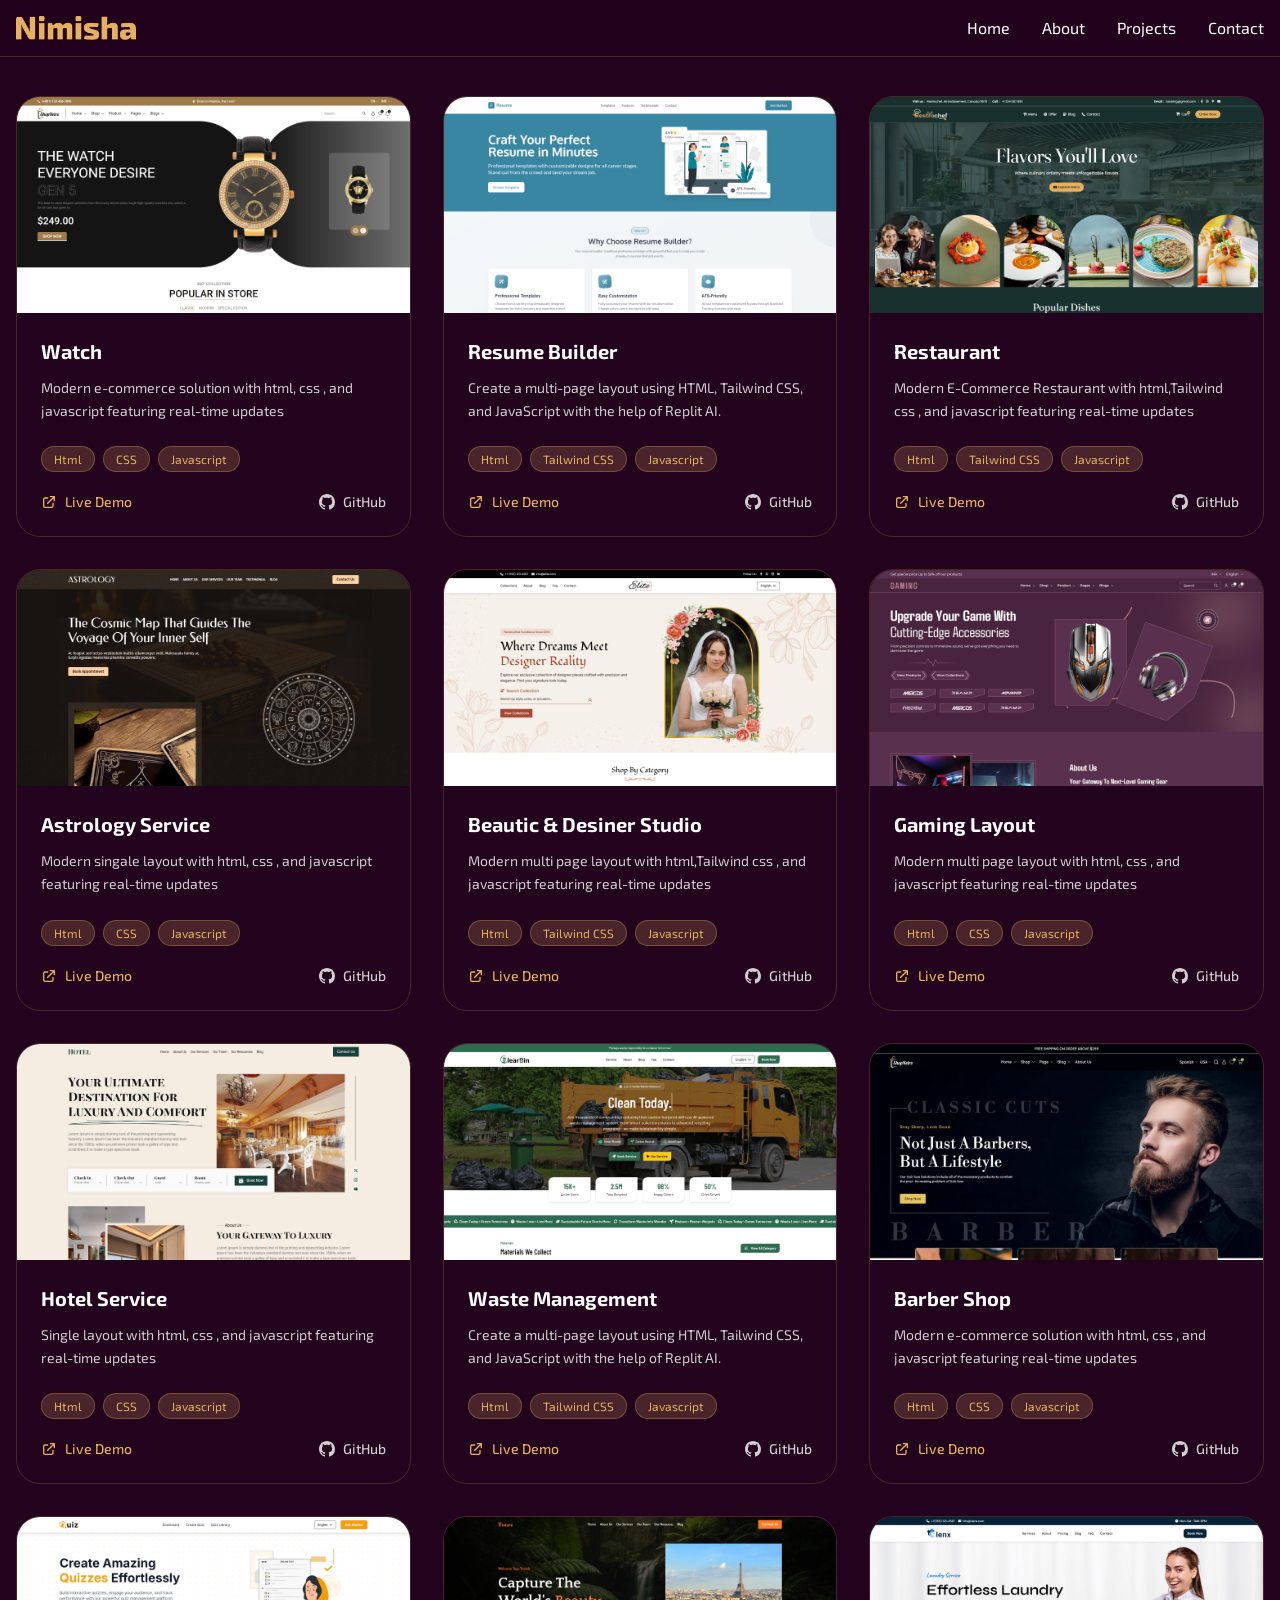
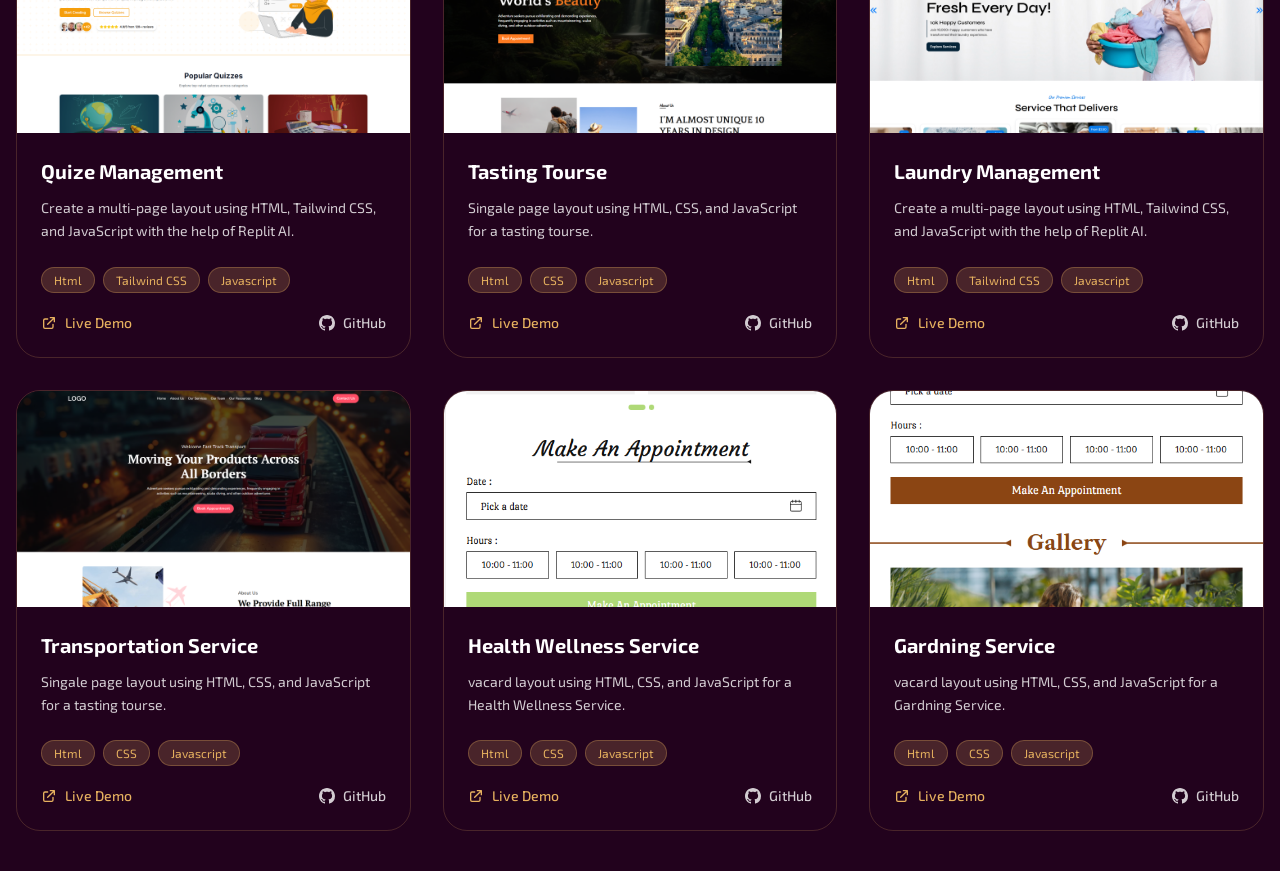
==== commit 7fa54ece: "Add files via upload" ====
--- a/src/project.html
+++ b/src/project.html
@@ -151,23 +151,6 @@
                     alt="Project 1"
                     class="absolute inset-0 w-full h-full object-cover object-top hover:object-bottom transition-all duration-[3s]"
                   />
-                  <div
-                    class="w-full h-full bg-gradient-to-br from-primary/30 to-primary/10 flex items-center justify-center"
-                  >
-                    <div
-                      class="w-16 h-16 bg-primary/20 rounded-2xl flex items-center justify-center"
-                    >
-                      <svg
-                        class="w-8 h-8 text-primary"
-                        fill="currentColor"
-                        viewBox="0 0 24 24"
-                      >
-                        <path
-                          d="M7 4V2C7 1.45 7.45 1 8 1H16C16.55 1 17 1.45 17 2V4H20C20.55 4 21 4.45 21 5S20.55 6 20 6H19V19C19 20.1 18.1 21 17 21H7C5.9 21 5 20.1 5 19V6H4C3.45 6 3 5.55 3 5S3.45 4 4 4H7ZM9 3V4H15V3H9ZM7 6V19H17V6H7Z"
-                        />
-                      </svg>
-                    </div>
-                  </div>
                 </div>
                 <div class="md:p-6 p-4 relative h-full flex flex-col flex-1">
                   <div class="h-full">
@@ -224,7 +207,7 @@
                       href="https://github.com/Nimi-Pumbhadiya/Watch-"
                       target="_blank"
                       target="_blank"
-                      class="flex items-center gap-2 text-white/80 hover:text-white text-sm font-medium group/link"
+                      class="flex items-center gap-2 text-white/80 hover:text-white text-sm font-medium group/link btn-code"
                     >
                       <svg
                         class="w-4 h-4 group-hover/link:scale-110 transition-transform"
@@ -251,23 +234,6 @@
                     alt="Project 1"
                     class="absolute inset-0 w-full h-full object-cover object-top hover:object-bottom transition-all duration-[3s]"
                   />
-                  <div
-                    class="w-full h-full bg-gradient-to-br from-primary/30 to-primary/10 flex items-center justify-center"
-                  >
-                    <div
-                      class="w-16 h-16 bg-primary/20 rounded-2xl flex items-center justify-center"
-                    >
-                      <svg
-                        class="w-8 h-8 text-primary"
-                        fill="currentColor"
-                        viewBox="0 0 24 24"
-                      >
-                        <path
-                          d="M7 4V2C7 1.45 7.45 1 8 1H16C16.55 1 17 1.45 17 2V4H20C20.55 4 21 4.45 21 5S20.55 6 20 6H19V19C19 20.1 18.1 21 17 21H7C5.9 21 5 20.1 5 19V6H4C3.45 6 3 5.55 3 5S3.45 4 4 4H7ZM9 3V4H15V3H9ZM7 6V19H17V6H7Z"
-                        />
-                      </svg>
-                    </div>
-                  </div>
                 </div>
                 <div class="md:p-6 p-4 relative h-full flex flex-col flex-1">
                   <div class="h-full">
@@ -322,7 +288,7 @@
                     <a
                       href="https://github.com/Nimi-Pumbhadiya/Resume-Builder"
                       target="_blank"
-                      class="flex items-center gap-2 text-white/80 hover:text-white text-sm font-medium group/link"
+                      class="flex items-center gap-2 text-white/80 hover:text-white text-sm font-medium group/link btn-code"
                     >
                       <svg
                         class="w-4 h-4 group-hover/link:scale-110 transition-transform"
@@ -349,23 +315,6 @@
                     alt="Project 1"
                     class="absolute inset-0 w-full h-full object-cover object-top hover:object-bottom transition-all duration-[3s]"
                   />
-                  <div
-                    class="w-full h-full bg-gradient-to-br from-primary/30 to-primary/10 flex items-center justify-center"
-                  >
-                    <div
-                      class="w-16 h-16 bg-primary/20 rounded-2xl flex items-center justify-center"
-                    >
-                      <svg
-                        class="w-8 h-8 text-primary"
-                        fill="currentColor"
-                        viewBox="0 0 24 24"
-                      >
-                        <path
-                          d="M7 4V2C7 1.45 7.45 1 8 1H16C16.55 1 17 1.45 17 2V4H20C20.55 4 21 4.45 21 5S20.55 6 20 6H19V19C19 20.1 18.1 21 17 21H7C5.9 21 5 20.1 5 19V6H4C3.45 6 3 5.55 3 5S3.45 4 4 4H7ZM9 3V4H15V3H9ZM7 6V19H17V6H7Z"
-                        />
-                      </svg>
-                    </div>
-                  </div>
                 </div>
                 <div class="md:p-6 p-4 relative h-full flex flex-col flex-1">
                   <div class="h-full">
@@ -420,7 +369,7 @@
                     <a
                       href="https://github.com/Nimi-Pumbhadiya/restaurant"
                       target="_blank"
-                      class="flex items-center gap-2 text-white/80 hover:text-white text-sm font-medium group/link"
+                      class="flex items-center gap-2 text-white/80 hover:text-white text-sm font-medium group/link btn-code"
                     >
                       <svg
                         class="w-4 h-4 group-hover/link:scale-110 transition-transform"
@@ -447,23 +396,6 @@
                     alt="Project 1"
                     class="absolute inset-0 w-full h-full object-cover object-top hover:object-bottom transition-all duration-[3s]"
                   />
-                  <div
-                    class="w-full h-full bg-gradient-to-br from-primary/30 to-primary/10 flex items-center justify-center"
-                  >
-                    <div
-                      class="w-16 h-16 bg-primary/20 rounded-2xl flex items-center justify-center"
-                    >
-                      <svg
-                        class="w-8 h-8 text-primary"
-                        fill="currentColor"
-                        viewBox="0 0 24 24"
-                      >
-                        <path
-                          d="M7 4V2C7 1.45 7.45 1 8 1H16C16.55 1 17 1.45 17 2V4H20C20.55 4 21 4.45 21 5S20.55 6 20 6H19V19C19 20.1 18.1 21 17 21H7C5.9 21 5 20.1 5 19V6H4C3.45 6 3 5.55 3 5S3.45 4 4 4H7ZM9 3V4H15V3H9ZM7 6V19H17V6H7Z"
-                        />
-                      </svg>
-                    </div>
-                  </div>
                 </div>
                 <div class="md:p-6 p-4 relative h-full flex flex-col flex-1">
                   <div class="h-full">
@@ -520,7 +452,7 @@
                       href="https://github.com/Nimi-Pumbhadiya/Astrology-Service"
                       target="_blank"
                       target="_blank"
-                      class="flex items-center gap-2 text-white/80 hover:text-white text-sm font-medium group/link"
+                      class="flex items-center gap-2 text-white/80 hover:text-white text-sm font-medium group/link btn-code"
                     >
                       <svg
                         class="w-4 h-4 group-hover/link:scale-110 transition-transform"
@@ -547,23 +479,6 @@
                     alt="Project 1"
                     class="absolute inset-0 w-full h-full object-cover object-top hover:object-bottom transition-all duration-[3s]"
                   />
-                  <div
-                    class="w-full h-full bg-gradient-to-br from-primary/30 to-primary/10 flex items-center justify-center"
-                  >
-                    <div
-                      class="w-16 h-16 bg-primary/20 rounded-2xl flex items-center justify-center"
-                    >
-                      <svg
-                        class="w-8 h-8 text-primary"
-                        fill="currentColor"
-                        viewBox="0 0 24 24"
-                      >
-                        <path
-                          d="M7 4V2C7 1.45 7.45 1 8 1H16C16.55 1 17 1.45 17 2V4H20C20.55 4 21 4.45 21 5S20.55 6 20 6H19V19C19 20.1 18.1 21 17 21H7C5.9 21 5 20.1 5 19V6H4C3.45 6 3 5.55 3 5S3.45 4 4 4H7ZM9 3V4H15V3H9ZM7 6V19H17V6H7Z"
-                        />
-                      </svg>
-                    </div>
-                  </div>
                 </div>
                 <div class="md:p-6 p-4 relative h-full flex flex-col flex-1">
                   <div class="h-full">
@@ -618,7 +533,7 @@
                     <a
                       href="https://github.com/Nimi-Pumbhadiya/Boutique-Designer-Studio"
                       target="_blank"
-                      class="flex items-center gap-2 text-white/80 hover:text-white text-sm font-medium group/link"
+                      class="flex items-center gap-2 text-white/80 hover:text-white text-sm font-medium group/link btn-code"
                     >
                       <svg
                         class="w-4 h-4 group-hover/link:scale-110 transition-transform"
@@ -645,23 +560,6 @@
                     alt="Project 1"
                     class="absolute inset-0 w-full h-full object-cover object-top hover:object-bottom transition-all duration-[3s]"
                   />
-                  <div
-                    class="w-full h-full bg-gradient-to-br from-primary/30 to-primary/10 flex items-center justify-center"
-                  >
-                    <div
-                      class="w-16 h-16 bg-primary/20 rounded-2xl flex items-center justify-center"
-                    >
-                      <svg
-                        class="w-8 h-8 text-primary"
-                        fill="currentColor"
-                        viewBox="0 0 24 24"
-                      >
-                        <path
-                          d="M7 4V2C7 1.45 7.45 1 8 1H16C16.55 1 17 1.45 17 2V4H20C20.55 4 21 4.45 21 5S20.55 6 20 6H19V19C19 20.1 18.1 21 17 21H7C5.9 21 5 20.1 5 19V6H4C3.45 6 3 5.55 3 5S3.45 4 4 4H7ZM9 3V4H15V3H9ZM7 6V19H17V6H7Z"
-                        />
-                      </svg>
-                    </div>
-                  </div>
                 </div>
                 <div class="md:p-6 p-4 relative h-full flex flex-col flex-1">
                   <div class="h-full">
@@ -717,7 +615,7 @@
                     <a
                       href="https://github.com/Nimi-Pumbhadiya/Gaming"
                       target="_blank"
-                      class="flex items-center gap-2 text-white/80 hover:text-white text-sm font-medium group/link"
+                      class="flex items-center gap-2 text-white/80 hover:text-white text-sm font-medium group/link btn-code"
                     >
                       <svg
                         class="w-4 h-4 group-hover/link:scale-110 transition-transform"
@@ -744,23 +642,6 @@
                     alt="Project 1"
                     class="absolute inset-0 w-full h-full object-cover object-top hover:object-bottom transition-all duration-[3s]"
                   />
-                  <div
-                    class="w-full h-full bg-gradient-to-br from-primary/30 to-primary/10 flex items-center justify-center"
-                  >
-                    <div
-                      class="w-16 h-16 bg-primary/20 rounded-2xl flex items-center justify-center"
-                    >
-                      <svg
-                        class="w-8 h-8 text-primary"
-                        fill="currentColor"
-                        viewBox="0 0 24 24"
-                      >
-                        <path
-                          d="M7 4V2C7 1.45 7.45 1 8 1H16C16.55 1 17 1.45 17 2V4H20C20.55 4 21 4.45 21 5S20.55 6 20 6H19V19C19 20.1 18.1 21 17 21H7C5.9 21 5 20.1 5 19V6H4C3.45 6 3 5.55 3 5S3.45 4 4 4H7ZM9 3V4H15V3H9ZM7 6V19H17V6H7Z"
-                        />
-                      </svg>
-                    </div>
-                  </div>
                 </div>
                 <div class="md:p-6 p-4 relative h-full flex flex-col flex-1">
                   <div class="h-full">
@@ -816,7 +697,7 @@
                     <a
                       href="https://github.com/Nimi-Pumbhadiya/Hotel-Service"
                       target="_blank"
-                      class="flex items-center gap-2 text-white/80 hover:text-white text-sm font-medium group/link"
+                      class="flex items-center gap-2 text-white/80 hover:text-white text-sm font-medium group/link btn-code"
                     >
                       <svg
                         class="w-4 h-4 group-hover/link:scale-110 transition-transform"
@@ -843,23 +724,6 @@
                     alt="Project 1"
                     class="absolute inset-0 w-full h-full object-cover object-top hover:object-bottom transition-all duration-[3s]"
                   />
-                  <div
-                    class="w-full h-full bg-gradient-to-br from-primary/30 to-primary/10 flex items-center justify-center"
-                  >
-                    <div
-                      class="w-16 h-16 bg-primary/20 rounded-2xl flex items-center justify-center"
-                    >
-                      <svg
-                        class="w-8 h-8 text-primary"
-                        fill="currentColor"
-                        viewBox="0 0 24 24"
-                      >
-                        <path
-                          d="M7 4V2C7 1.45 7.45 1 8 1H16C16.55 1 17 1.45 17 2V4H20C20.55 4 21 4.45 21 5S20.55 6 20 6H19V19C19 20.1 18.1 21 17 21H7C5.9 21 5 20.1 5 19V6H4C3.45 6 3 5.55 3 5S3.45 4 4 4H7ZM9 3V4H15V3H9ZM7 6V19H17V6H7Z"
-                        />
-                      </svg>
-                    </div>
-                  </div>
                 </div>
                 <div class="md:p-6 p-4 relative h-full flex flex-col flex-1">
                   <div class="h-full">
@@ -915,7 +779,7 @@
                     <a
                       href="https://github.com/Nimi-Pumbhadiya/Waste-Management-"
                       target="_blank"
-                      class="flex items-center gap-2 text-white/80 hover:text-white text-sm font-medium group/link"
+                      class="flex items-center gap-2 text-white/80 hover:text-white text-sm font-medium group/link btn-code"
                     >
                       <svg
                         class="w-4 h-4 group-hover/link:scale-110 transition-transform"
@@ -942,23 +806,6 @@
                     alt="Project 1"
                     class="absolute inset-0 w-full h-full object-cover object-top hover:object-bottom transition-all duration-[3s]"
                   />
-                  <div
-                    class="w-full h-full bg-gradient-to-br from-primary/30 to-primary/10 flex items-center justify-center"
-                  >
-                    <div
-                      class="w-16 h-16 bg-primary/20 rounded-2xl flex items-center justify-center"
-                    >
-                      <svg
-                        class="w-8 h-8 text-primary"
-                        fill="currentColor"
-                        viewBox="0 0 24 24"
-                      >
-                        <path
-                          d="M7 4V2C7 1.45 7.45 1 8 1H16C16.55 1 17 1.45 17 2V4H20C20.55 4 21 4.45 21 5S20.55 6 20 6H19V19C19 20.1 18.1 21 17 21H7C5.9 21 5 20.1 5 19V6H4C3.45 6 3 5.55 3 5S3.45 4 4 4H7ZM9 3V4H15V3H9ZM7 6V19H17V6H7Z"
-                        />
-                      </svg>
-                    </div>
-                  </div>
                 </div>
                 <div class="md:p-6 p-4 relative h-full flex flex-col flex-1">
                   <div class="h-full">
@@ -1016,7 +863,7 @@
                       href="https://github.com/Nimi-Pumbhadiya/Barber"
                       target="_blank"
                       target="_blank"
-                      class="flex items-center gap-2 text-white/80 hover:text-white text-sm font-medium group/link"
+                      class="flex items-center gap-2 text-white/80 hover:text-white text-sm font-medium group/link btn-code"
                     >
                       <svg
                         class="w-4 h-4 group-hover/link:scale-110 transition-transform"
@@ -1043,23 +890,6 @@
                     alt="Project 1"
                     class="absolute inset-0 w-full h-full object-cover object-top hover:object-bottom transition-all duration-[3s]"
                   />
-                  <div
-                    class="w-full h-full bg-gradient-to-br from-primary/30 to-primary/10 flex items-center justify-center"
-                  >
-                    <div
-                      class="w-16 h-16 bg-primary/20 rounded-2xl flex items-center justify-center"
-                    >
-                      <svg
-                        class="w-8 h-8 text-primary"
-                        fill="currentColor"
-                        viewBox="0 0 24 24"
-                      >
-                        <path
-                          d="M7 4V2C7 1.45 7.45 1 8 1H16C16.55 1 17 1.45 17 2V4H20C20.55 4 21 4.45 21 5S20.55 6 20 6H19V19C19 20.1 18.1 21 17 21H7C5.9 21 5 20.1 5 19V6H4C3.45 6 3 5.55 3 5S3.45 4 4 4H7ZM9 3V4H15V3H9ZM7 6V19H17V6H7Z"
-                        />
-                      </svg>
-                    </div>
-                  </div>
                 </div>
                 <div class="md:p-6 p-4 relative h-full flex flex-col flex-1">
                   <div class="h-full">
@@ -1115,7 +945,7 @@
                     <a
                       href="https://github.com/Nimi-Pumbhadiya/Quiz-Management"
                       target="_blank"
-                      class="flex items-center gap-2 text-white/80 hover:text-white text-sm font-medium group/link"
+                      class="flex items-center gap-2 text-white/80 hover:text-white text-sm font-medium group/link btn-code"
                     >
                       <svg
                         class="w-4 h-4 group-hover/link:scale-110 transition-transform"
@@ -1142,23 +972,6 @@
                     alt="Project 1"
                     class="absolute inset-0 w-full h-full object-cover object-top hover:object-bottom transition-all duration-[3s]"
                   />
-                  <div
-                    class="w-full h-full bg-gradient-to-br from-primary/30 to-primary/10 flex items-center justify-center"
-                  >
-                    <div
-                      class="w-16 h-16 bg-primary/20 rounded-2xl flex items-center justify-center"
-                    >
-                      <svg
-                        class="w-8 h-8 text-primary"
-                        fill="currentColor"
-                        viewBox="0 0 24 24"
-                      >
-                        <path
-                          d="M7 4V2C7 1.45 7.45 1 8 1H16C16.55 1 17 1.45 17 2V4H20C20.55 4 21 4.45 21 5S20.55 6 20 6H19V19C19 20.1 18.1 21 17 21H7C5.9 21 5 20.1 5 19V6H4C3.45 6 3 5.55 3 5S3.45 4 4 4H7ZM9 3V4H15V3H9ZM7 6V19H17V6H7Z"
-                        />
-                      </svg>
-                    </div>
-                  </div>
                 </div>
                 <div class="md:p-6 p-4 relative h-full flex flex-col flex-1">
                   <div class="h-full">
@@ -1214,7 +1027,7 @@
                     <a
                       href="https://github.com/Nimi-Pumbhadiya/Tasting-Tours"
                       target="_blank"
-                      class="flex items-center gap-2 text-white/80 hover:text-white text-sm font-medium group/link"
+                      class="flex items-center gap-2 text-white/80 hover:text-white text-sm font-medium group/link btn-code"
                     >
                       <svg
                         class="w-4 h-4 group-hover/link:scale-110 transition-transform"
@@ -1241,23 +1054,6 @@
                     alt="Project 1"
                     class="absolute inset-0 w-full h-full object-cover object-top hover:object-bottom transition-all duration-[3s]"
                   />
-                  <div
-                    class="w-full h-full bg-gradient-to-br from-primary/30 to-primary/10 flex items-center justify-center"
-                  >
-                    <div
-                      class="w-16 h-16 bg-primary/20 rounded-2xl flex items-center justify-center"
-                    >
-                      <svg
-                        class="w-8 h-8 text-primary"
-                        fill="currentColor"
-                        viewBox="0 0 24 24"
-                      >
-                        <path
-                          d="M7 4V2C7 1.45 7.45 1 8 1H16C16.55 1 17 1.45 17 2V4H20C20.55 4 21 4.45 21 5S20.55 6 20 6H19V19C19 20.1 18.1 21 17 21H7C5.9 21 5 20.1 5 19V6H4C3.45 6 3 5.55 3 5S3.45 4 4 4H7ZM9 3V4H15V3H9ZM7 6V19H17V6H7Z"
-                        />
-                      </svg>
-                    </div>
-                  </div>
                 </div>
                 <div class="md:p-6 p-4 relative h-full flex flex-col flex-1">
                   <div class="h-full">
@@ -1313,7 +1109,7 @@
                     <a
                       href="https://github.com/Nimi-Pumbhadiya/Laundry-Management-"
                       target="_blank"
-                      class="flex items-center gap-2 text-white/80 hover:text-white text-sm font-medium group/link"
+                      class="flex items-center gap-2 text-white/80 hover:text-white text-sm font-medium group/link btn-code"
                     >
                       <svg
                         class="w-4 h-4 group-hover/link:scale-110 transition-transform"
@@ -1340,23 +1136,6 @@
                     alt="Project 1"
                     class="absolute inset-0 w-full h-full object-cover object-top hover:object-bottom transition-all duration-[3s]"
                   />
-                  <div
-                    class="w-full h-full bg-gradient-to-br from-primary/30 to-primary/10 flex items-center justify-center"
-                  >
-                    <div
-                      class="w-16 h-16 bg-primary/20 rounded-2xl flex items-center justify-center"
-                    >
-                      <svg
-                        class="w-8 h-8 text-primary"
-                        fill="currentColor"
-                        viewBox="0 0 24 24"
-                      >
-                        <path
-                          d="M7 4V2C7 1.45 7.45 1 8 1H16C16.55 1 17 1.45 17 2V4H20C20.55 4 21 4.45 21 5S20.55 6 20 6H19V19C19 20.1 18.1 21 17 21H7C5.9 21 5 20.1 5 19V6H4C3.45 6 3 5.55 3 5S3.45 4 4 4H7ZM9 3V4H15V3H9ZM7 6V19H17V6H7Z"
-                        />
-                      </svg>
-                    </div>
-                  </div>
                 </div>
                 <div class="md:p-6 p-4 relative h-full flex flex-col flex-1">
                   <div class="h-full">
@@ -1412,7 +1191,7 @@
                     <a
                       href="https://github.com/Nimi-Pumbhadiya/Transportation-Service"
                       target="_blank"
-                      class="flex items-center gap-2 text-white/80 hover:text-white text-sm font-medium group/link"
+                      class="flex items-center gap-2 text-white/80 hover:text-white text-sm font-medium group/link btn-code"
                     >
                       <svg
                         class="w-4 h-4 group-hover/link:scale-110 transition-transform"
@@ -1439,23 +1218,6 @@
                     alt="Project 1"
                     class="absolute inset-0 w-full h-full object-cover object-top hover:object-bottom transition-all duration-[3s]"
                   />
-                  <div
-                    class="w-full h-full bg-gradient-to-br from-primary/30 to-primary/10 flex items-center justify-center"
-                  >
-                    <div
-                      class="w-16 h-16 bg-primary/20 rounded-2xl flex items-center justify-center"
-                    >
-                      <svg
-                        class="w-8 h-8 text-primary"
-                        fill="currentColor"
-                        viewBox="0 0 24 24"
-                      >
-                        <path
-                          d="M7 4V2C7 1.45 7.45 1 8 1H16C16.55 1 17 1.45 17 2V4H20C20.55 4 21 4.45 21 5S20.55 6 20 6H19V19C19 20.1 18.1 21 17 21H7C5.9 21 5 20.1 5 19V6H4C3.45 6 3 5.55 3 5S3.45 4 4 4H7ZM9 3V4H15V3H9ZM7 6V19H17V6H7Z"
-                        />
-                      </svg>
-                    </div>
-                  </div>
                 </div>
                 <div class="md:p-6 p-4 relative h-full flex flex-col flex-1">
                   <div class="h-full">
@@ -1511,7 +1273,7 @@
                     <a
                       href="https://github.com/Nimi-Pumbhadiya/Health-Wellness"
                       target="_blank"
-                      class="flex items-center gap-2 text-white/80 hover:text-white text-sm font-medium group/link"
+                      class="flex items-center gap-2 text-white/80 hover:text-white text-sm font-medium group/link btn-code"
                     >
                       <svg
                         class="w-4 h-4 group-hover/link:scale-110 transition-transform"
@@ -1538,23 +1300,6 @@
                     alt="Project 1"
                     class="absolute inset-0 w-full h-full object-cover object-top hover:object-bottom transition-all duration-[3s]"
                   />
-                  <div
-                    class="w-full h-full bg-gradient-to-br from-primary/30 to-primary/10 flex items-center justify-center"
-                  >
-                    <div
-                      class="w-16 h-16 bg-primary/20 rounded-2xl flex items-center justify-center"
-                    >
-                      <svg
-                        class="w-8 h-8 text-primary"
-                        fill="currentColor"
-                        viewBox="0 0 24 24"
-                      >
-                        <path
-                          d="M7 4V2C7 1.45 7.45 1 8 1H16C16.55 1 17 1.45 17 2V4H20C20.55 4 21 4.45 21 5S20.55 6 20 6H19V19C19 20.1 18.1 21 17 21H7C5.9 21 5 20.1 5 19V6H4C3.45 6 3 5.55 3 5S3.45 4 4 4H7ZM9 3V4H15V3H9ZM7 6V19H17V6H7Z"
-                        />
-                      </svg>
-                    </div>
-                  </div>
                 </div>
                 <div class="md:p-6 p-4 relative h-full flex flex-col flex-1">
                   <div class="h-full">
@@ -1610,7 +1355,7 @@
                     <a
                       href="https://github.com/Nimi-Pumbhadiya/Gardening"
                       target="_blank"
-                      class="flex items-center gap-2 text-white/80 hover:text-white text-sm font-medium group/link"
+                      class="flex items-center gap-2 text-white/80 hover:text-white text-sm font-medium group/link btn-code"
                     >
                       <svg
                         class="w-4 h-4 group-hover/link:scale-110 transition-transform"
